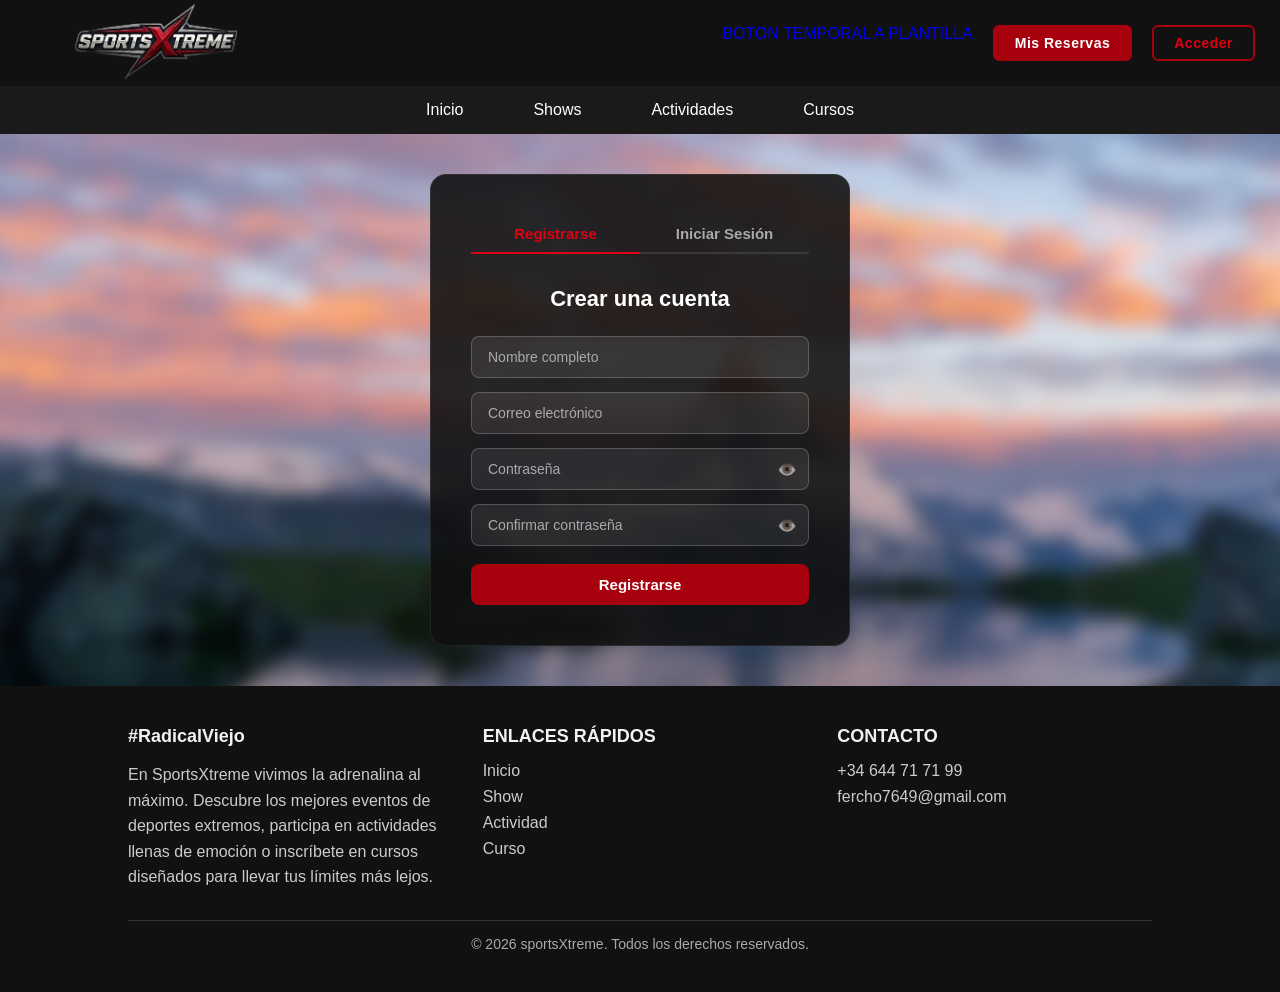
==== acceso.html @ 356c8528 "HaciendoAdminsEInformativo" ====
<!DOCTYPE html>
<html lang="es">
<head>
    <meta charset="UTF-8">
    <meta name="viewport" content="width=device-width, initial-scale=1.0">
    <title>SportXtreme - Acceso</title>
    <link rel="stylesheet" href="styles.css">
</head>
<body class="body-acceso">

    <!--HEADER-->
    <header id="inicio">
        <a href="./index.html"><img class="img-logo" src="MEDIA/logo-recortado.png"></a>
        <div>
            <a href="./plantilla.html"> BOTON TEMPORAL A PLANTILLA </a>
            <a href="./reservas.html" class="btn-menu btn-reservas">Mis Reservas</a>
            <a href="./acceso.html" class="btn-menu">Acceder</a>
        </div>
    </header>
    
    <!--NAVBAR-->
    <nav class="main-nav">
        <ul class="nav-list">
            <li><a href="index.html">Inicio</a></li> <!---->
            <li><a href="show.html">Shows</a></li>
            <li><a href="actividad.html">Actividades</a></li>
            <li><a href="curso.html">Cursos</a></li>
        </ul>
    </nav>

    <!--CONTENIDO LOGIN-->
    <div class="access-login">
        <div class="login-box">

            <!-- TABS -->
            <div class="tabs">
                <button class="tab active" onclick="showTab('register', this)">Registrarse</button>
                <button class="tab" onclick="showTab('login', this)">Iniciar Sesión</button>
            </div>

            <!-- REGISTER -->
            <div id="register" class="tab-content">
                <h2>Crear una cuenta</h2>
                <input type="text" placeholder="Nombre completo">
                <input type="email" placeholder="Correo electrónico">
                <div class="input-pass">
                    <input type="password" id="pass1" placeholder="Contraseña">
                    <button type="button" class="toggle-pass" onclick="togglePass('pass1', this)">👁️</button>
                </div>
                <div class="input-pass">
                    <input type="password" id="pass2" placeholder="Confirmar contraseña">
                    <button type="button" class="toggle-pass" onclick="togglePass('pass2', this)">👁️</button>
                </div>
                <button class="btn-submit">Registrarse</button>
            </div>

            <!-- LOGIN -->
            <div id="login" class="tab-content hidden">
                <h2>Bienvenido de nuevo</h2>
                <input type="email" placeholder="Correo electrónico">
                <div class="input-pass">
                    <input type="password" id="pass3" placeholder="Contraseña">
                    <button type="button" class="toggle-pass" onclick="togglePass('pass3', this)">👁️</button>
                </div>

                <button class="btn-submit">Entrar</button>
            </div>

        </div>
    </div>

    <!--FOOTER-->
    <footer class="footer">
        <div class="footer-content">
            <div>
                <h3>#RadicalViejo</h3>
                <p>En SportsXtreme vivimos la adrenalina al máximo. Descubre los mejores
                eventos de deportes extremos, participa en actividades llenas de emoción
                o inscríbete en cursos diseñados para llevar tus límites más lejos.</p>
            </div>
            <div>
                <h3>ENLACES RÁPIDOS</h3>
                <ul>
                    <li><a href="index.html">Inicio</a></li>
                    <li><a href="show.html">Show</a></li>
                    <li><a href="actividad.html">Actividad</a></li>
                    <li><a href="curso.html">Curso</a></li>
                </ul>
            </div>
            <div>
                <h3>CONTACTO</h3>
                <ul>
                    <li>+34 644 71 71 99</li>
                    <li>fercho7649@gmail.com</li>
                </ul>
            </div>
        </div>
        <div class="footer-bottom">
            <p>&copy; 2026 sportsXtreme. Todos los derechos reservados.</p>
        </div>
    </footer>

    <script src="scriptAcceso.js"></script>

</body>
</html>
---- styles.css ----
*{
    margin:0;
    padding:0;
    box-sizing:border-box;
}

:root {
    --negro: #0f0f0f;
    --blanco: #ffffff;
    --gris: #666666;
    --gris-oscuro: #1a1a1a;
    --rojo: #df0013;
    --rojo-oscuro: #a7010e;
    --amarillo: #f6b606;
    --transicion: 0.3s ease;
}

body{
    display:flex;
    flex-direction:column;
    font-family:Arial, Helvetica, sans-serif;
}

a{
    text-decoration:none;
}


/* HEADER */
.img-logo {
    height: 75px;
    align-self: left;
    padding-left:75px;
    margin:0px;
}
header{
    height:auto;
    display:flex;
    justify-content: space-between; /* Logo izquierda, resto derecha */
    align-items:center;
    background:#111;
    color:white;
    position: sticky;  /* ← añade esto */
    top: 0;            /* ← y esto */
    z-index: 999;
}

header div {
    display:flex;
    padding:25px;
    gap:20px;
}

.btn-menu {
    background: transparent;
    color: var(--rojo);
    border: 2px solid var(--rojo-oscuro);
    padding: 8px 20px;
    border-radius: 6px;
    font-size: 14px;
    font-weight: 600;
    letter-spacing: 0.5px;
    cursor: pointer;
    transition: all 0.2s ease;
}

.btn-menu:hover {
    background: var(--rojo-oscuro);
    color: white;
    transform: scale(1.05);
}

.btn-menu:active{
    transform: scale(0.95);
}

.btn-reservas {
    background: var(--rojo-oscuro);
    color: white;
    border: 2 white;
    padding: 8px 20px;
    border-radius: 6px;
    font-size: 14px;
    font-weight: 600;
    letter-spacing: 0.5px;
    cursor: pointer;
    transition: all 0.2s ease;
}

.btn-reservas:hover {
    background: var(--rojo-oscuro);
    color: black;
    box-shadow: 10 10 10 var(--rojo-oscuro);
}

/*NAVBAR*/
.main-nav {
    background: var(--gris-oscuro);
}

nav ul {
    display: flex;
    justify-content: center;
    list-style: none;
    padding: 15px 0;
}

nav li {
    margin: 0 15px;
}

nav a {
    color: var(--blanco);
    text-decoration: none;
    padding: 9px 20px;
    border-radius: 8px;
    transition: var(--transicion);
}

nav a:hover {
    background: var(--rojo-oscuro);
    transform: translateY(-2px);
}

/* ===== CARRUSEL ===== */
.carrusel-contenedor {
    position: relative;
    width: 100%;
    height: 600px;
    overflow: hidden;
}

.carrusel {
    display: flex;
    width: 100%;
    height: 100%;
    transition: transform 0.5s ease;
}

.carrusel-slide {
    min-width: 100%;
    height: 100%;
    position: relative;
    overflow: hidden;
}

.carrusel-link {
    display: block;
    width: 100%;
    height: 100%;
    position: relative;
    text-decoration: none;
    cursor: pointer;
}

/* Imagen base y video superpuesto */
.carrusel-imagen {
    width: 100%;
    height: 100%;
    transition: transform 0.6s ease;
}

.carrusel-link:hover .carrusel-imagen {
    transform: scale(1.08);
}
.carrusel-video {
    position: absolute;
    top: 0;
    left: 0;
    width: 100%;
    height: 100%;
    object-fit: cover;
}

.carrusel-video {
    opacity: 0;
    transition: opacity 0.4s ease;
}

.carrusel-link:hover .carrusel-video {
    opacity: 1;
}

/* Overlay oscuro con título centrado */
.carrusel-overlay {
    position: absolute;
    inset: 0;
    display: flex;
    align-items: center;
    justify-content: center;
    background: rgba(0, 0, 0, 0.3);
    transition: background 0.3s ease;
}

.carrusel-link:hover .carrusel-overlay {
    background: rgba(0, 0, 0, 0.15);
}

.video-title {
    color: #fff;
    font-size: 3rem;
    font-weight: 700;
    letter-spacing: 0.05em;
    text-transform: uppercase;
    text-shadow: 0 2px 12px rgba(0,0,0,0.5);
}

/* Descripción inferior, aparece en hover */
.carrusel-desc {
    position: absolute;
    bottom: 0;
    left: 0;
    width: 100%;
    padding: 24px 40px;
    background: linear-gradient(transparent, rgba(0,0,0,0.75));
    opacity: 0;
    transform: translateY(10px);
    transition: opacity 0.3s ease, transform 0.3s ease;
}

.carrusel-link:hover .carrusel-desc {
    opacity: 1;
    transform: translateY(0);
}

.video-desc {
    color: #fff;
    font-size: 1.1rem;
    line-height: 1.5;
    text-shadow: 0 1px 6px rgba(0,0,0,0.4);
}

/* ===== BOTONES PREV / NEXT ===== */
.carrusel-btn {
    position: absolute;
    top: 50%;
    transform: translateY(-50%);
    z-index: 10;
    background: rgba(255,255,255,0.15);
    border: none;
    color: #fff;
    font-size: 2.5rem;
    width: 52px;
    height: 52px;
    border-radius: 50%;
    cursor: pointer;
    backdrop-filter: blur(4px);
    transition: background 0.2s ease;
}

.carrusel-btn:hover {
    background: rgba(255,255,255,0.3);
}

.carrusel-btn--prev { left: 20px; }
.carrusel-btn--next { right: 20px; }

/* ===== DOTS ===== */
.carrusel-dots {
    position: absolute;
    bottom: 20px;
    left: 50%;
    transform: translateX(-50%);
    display: flex;
    gap: 8px;
    z-index: 10;
}

.carrusel-dot {
    width: 10px;
    height: 10px;
    border-radius: 50%;
    border: none;
    background: rgba(255,255,255,0.5);
    cursor: pointer;
    transition: background 0.2s ease, transform 0.2s ease;
}

.carrusel-dot.active {
    background: #fff;
    transform: scale(1.3);
}


/* FOOTER */
.footer{
    background:#111;
    color:white;
    padding:40px 10%;
}

.footer-content{
    display:flex;
    justify-content:space-between;
    gap:40px;
    flex-wrap:wrap;
}

.footer-content div{
    flex:1;
    min-width:220px;
}

.footer-content h3{
    margin-bottom:15px;
    font-size:18px;
    color:#f2f2f2;
}

.footer-content p{
    line-height:1.6;
    color:#ccc;
}

.footer-content ul{
    list-style:none;
}

.footer-content li{
    margin-bottom:8px;
    color:#ccc;
}

.footer-content a{
    text-decoration:none;
    color:#ccc;
    transition:0.3s;
}

.footer-content a:hover{
    color:var(--rojo);
}

.footer-bottom{
    border-top:1px solid #333;
    margin-top:30px;
    padding-top:15px;
    text-align:center;
    font-size:14px;
    color:#aaa;
}


/* ===== PAGINA DE ACCESO ===== */

.body-acceso {
    min-height: 100vh;
    display: flex;
    flex-direction: column;
    background: #111;
}

.body-acceso::before {
    content: '';
    position: fixed;
    inset: 0;
    background-image: url('./MEDIA/fondo_acceso.jpg');
    background-size: cover;
    background-position: center;
    filter: blur(8px);
    transform: scale(1.1);
    z-index: -1;
}

.access-login {
    flex: 1;
    display: flex;
    align-items: center;
    justify-content: center;
    padding: 40px 20px;
}

.login-box {
    width: 100%;
    max-width: 420px;
    background: rgba(15, 15, 15, 0.88);
    backdrop-filter: blur(4px);
    border: 1px solid rgba(255, 255, 255, 0.08);
    border-radius: 16px;
    padding: 2.5rem;
    min-height: 472px;
}

.tabs {
    display: flex;
    margin-bottom: 2rem;
    border-bottom: 2px solid rgba(255, 255, 255, 0.1);
}

.tab {
    flex: 1;
    background: transparent;
    border: none;
    border-bottom: 2px solid transparent;
    margin-bottom: -2px;
    color: #aaa;
    font-size: 15px;
    font-weight: 600;
    padding: 10px;
    cursor: pointer;
    transition: 0.2s;
}

.tab.active {
    color: var(--rojo);
    border-bottom: 2px solid var(--rojo);
}

.tab-content h2 {
    color: white;
    font-size: 22px;
    margin-bottom: 1.5rem;
    text-align: center;
}

.tab-content input {
    width: 100%;
    padding: 12px 16px;
    margin-bottom: 14px;
    border-radius: 8px;
    border: 1px solid rgba(255, 255, 255, 0.2);
    background: rgba(255, 255, 255, 0.08);
    color: white;
    font-size: 14px;
    outline: none;
    transition: border 0.2s;
}

.tab-content input::placeholder { color: #aaa; }
.tab-content input:focus { border-color: var(--rojo); }

.input-pass {
    position: relative;
    margin-bottom: 14px;
}

.input-pass input {
    margin-bottom: 0;
    padding-right: 44px;
}

.toggle-pass {
    position: absolute;
    right: 12px;
    top: 50%;
    transform: translateY(-50%);
    background: transparent;
    border: none;
    cursor: pointer;
    font-size: 16px;
    opacity: 0.6;
    transition: opacity 0.2s;
}

.toggle-pass:hover { opacity: 1; }

.btn-submit {
    width: 100%;
    padding: 12px;
    background: var(--rojo-oscuro);
    color: white;
    border: none;
    border-radius: 8px;
    font-size: 15px;
    font-weight: 700;
    cursor: pointer;
    transition: 0.2s;
    margin-top: 4px;
}

.btn-submit:hover {
    background: var(--rojo);
    transform: scale(1.02);
}

.hidden { display: none; }


/*informacion css*/

/* ================================================================
   info.css — Estilos del apartado de Información
   Sports Xtreme · Solo el contenido (sin nav ni footer)
   ================================================================ */

/* ── Variables (añade solo las que no tenga tu styles.css) ─────── */
:root {
    --info-negro:    #0a0a0a;
    --info-negro2:   #111111;
    --info-negro3:   #1a1a1a;
    --info-rojo:     #cc0000;
    --info-rojo2:    #e60000;
    --info-blanco:   #ffffff;
    --info-gris1:    #222222;
    --info-gris2:    #333333;
    --info-gris3:    #555555;
    --info-gris-txt: #aaaaaa;
    --info-borde:    rgba(255,255,255,0.07);
  }
  
  /* ── Scroll reveal ─────────────────────────────────────────────── */
  .reveal {
    opacity: 0;
    transform: translateY(36px);
    transition: opacity .8s ease, transform .8s ease;
  }
  .reveal.vis { opacity: 1; transform: translateY(0); }
  
  .reveal-l {
    opacity: 0;
    transform: translateX(-50px);
    transition: opacity .8s ease, transform .8s ease;
  }
  .reveal-l.vis { opacity: 1; transform: translateX(0); }
  
  .reveal-r {
    opacity: 0;
    transform: translateX(50px);
    transition: opacity .8s ease, transform .8s ease;
  }
  .reveal-r.vis { opacity: 1; transform: translateX(0); }
  
  /* ── Contenedor ────────────────────────────────────────────────── */
  .info-contenedor {
    max-width: 1280px;
    margin: 0 auto;
    padding: 0 40px;
  }
  @media(max-width:768px){ .info-contenedor{ padding: 0 20px; } }
  
  /* ── Secciones ─────────────────────────────────────────────────── */
  .info-seccion        { padding: 90px 0; }
  .info-oscura         { background: var(--info-negro2); }
  .info-media          { background: var(--info-negro3); }
  
  .info-sep {
    height: 1px;
    background: linear-gradient(to right, transparent, rgba(204,0,0,0.4), transparent);
  }
  
  /* ── Cabeceras de sección ──────────────────────────────────────── */
  .info-sec-header { margin-bottom: 60px; }
  
  .info-etiqueta {
    display: inline-flex;
    align-items: center;
    gap: 10px;
    font-family: 'Oswald', sans-serif;
    font-weight: 500;
    font-size: .75rem;
    letter-spacing: .5em;
    text-transform: uppercase;
    color: var(--info-rojo);
    margin-bottom: 12px;
  }
  .info-etiqueta::before {
    content: '';
    display: block;
    width: 28px; height: 2px;
    background: var(--info-rojo);
  }
  
  .info-titulo-sec {
    font-family: 'Bebas Neue', sans-serif;
    font-size: clamp(2.5rem, 5vw, 4.2rem);
    letter-spacing: .06em;
    line-height: 1;
    color: var(--info-blanco);
    margin-bottom: 14px;
  }
  .info-titulo-sec span { color: var(--info-rojo); }
  
  .info-texto-intro {
    font-family: 'Roboto', sans-serif;
    font-weight: 300;
    font-size: .97rem;
    line-height: 1.8;
    color: rgba(255,255,255,.5);
    max-width: 520px;
  }
  
  /* ── Texto corrido ─────────────────────────────────────────────── */
  .info-texto {
    font-family: 'Roboto', sans-serif;
    font-weight: 300;
    font-size: .97rem;
    line-height: 1.85;
    color: rgba(255,255,255,.55);
    margin-bottom: 28px;
  }
  .info-texto p + p { margin-top: 16px; }
  
  .info-cita {
    border-left: 3px solid var(--info-rojo);
    padding: 14px 0 14px 22px;
    font-family: 'Roboto Condensed', sans-serif;
    font-style: italic;
    font-size: 1.05rem;
    color: rgba(255,255,255,.7);
  }
  .info-cita cite {
    display: block;
    margin-top: 10px;
    font-family: 'Oswald', sans-serif;
    font-style: normal;
    font-size: .72rem;
    letter-spacing: .3em;
    text-transform: uppercase;
    color: var(--info-rojo);
  }
  
  /* ================================================================
     HERO
     ================================================================ */
  .info-hero {
    position: relative;
    height: 214px;
    display: flex;
    align-items: center;
    justify-content: center;
    overflow: hidden;
  }
  
  .info-hero-bg {
    position: absolute;
    inset: 0;
    background:
      linear-gradient(to bottom, rgba(0,0,0,.6) 0%, rgba(0,0,0,.8) 100%),
      radial-gradient(ellipse 80% 60% at 50% 40%, rgba(180,0,0,.15) 0%, transparent 60%),
      linear-gradient(135deg, #0d0000 0%, #1a0505 40%, #050505 100%);
  }
  
  /* Imagen de fondo — descomentar en HTML */
  .info-hero-img,
  .info-hero-video {
    position: absolute;
    inset: 0;
    width: 100%; height: 100%;
    object-fit: cover;
    opacity: .4;
    z-index: 0;
  }
  
  .info-hero-bg::before {
    content: '';
    position: absolute;
    inset: 0;
    background-image: repeating-linear-gradient(
      -45deg,
      transparent 0px, transparent 60px,
      rgba(204,0,0,.03) 60px, rgba(204,0,0,.03) 61px
    );
  }
  
  .info-hero-content {
    position: relative;
    z-index: 2;
    text-align: center;
    padding: 0 20px;
  }
  
  .info-hero-eyebrow {
    font-family: 'Oswald', sans-serif;
    font-weight: 400;
    font-size: .85rem;
    letter-spacing: .5em;
    text-transform: uppercase;
    color: var(--info-rojo);
    margin-bottom: 14px;
    opacity: 0;
    animation: infoFadeUp .7s ease forwards .3s;
  }
  
  .info-hero-titulo {
    font-family: 'Bebas Neue', sans-serif;
    font-size: clamp(3.5rem, 8vw, 7rem);
    letter-spacing: .08em;
    line-height: 1;
    color: var(--info-blanco);
    text-shadow: 0 0 60px rgba(204,0,0,.4);
    opacity: 0;
    animation: infoFadeUp .7s ease forwards .5s;
  }
  
  .info-hero-sub {
    font-family: 'Roboto Condensed', sans-serif;
    font-weight: 300;
    font-size: 1rem;
    letter-spacing: .15em;
    color: rgba(255,255,255,.5);
    text-transform: uppercase;
    margin-top: 12px;
    opacity: 0;
    animation: infoFadeUp .7s ease forwards .75s;
  }
  
  .info-hero-barra {
    position: absolute;
    bottom: 0; left: 0; right: 0;
    height: 3px;
    background: linear-gradient(to right,
      transparent 5%,
      var(--info-rojo) 30%,
      var(--info-rojo2) 50%,
      var(--info-rojo) 70%,
      transparent 95%
    );
  }
  
  @keyframes infoFadeUp {
    from { opacity: 0; transform: translateY(25px); }
    to   { opacity: 1; transform: translateY(0); }
  }
  
  /* ================================================================
     ESTADÍSTICAS
     ================================================================ */
  .info-stats-bar { background: var(--info-rojo); }
  
  .info-stats-flex {
    display: flex;
  }
  @media(max-width:768px){ .info-stats-flex{ flex-wrap: wrap; } }
  
  .info-stat {
    flex: 1;
    padding: 38px 24px;
    text-align: center;
    border-right: 1px solid rgba(255,255,255,.15);
    transition: background .3s;
  }
  .info-stat:last-child { border-right: none; }
  .info-stat:hover { background: rgba(0,0,0,.2); }
  
  @media(max-width:768px){
    .info-stat {
      flex: 1 1 50%;
      border-bottom: 1px solid rgba(255,255,255,.15);
    }
  }
  
  .info-stat-n {
    font-family: 'Bebas Neue', sans-serif;
    font-size: clamp(2.5rem, 4vw, 3.8rem);
    letter-spacing: .05em;
    color: #fff;
    line-height: 1;
  }
  .info-stat-n sup { font-size: .5em; }
  
  .info-stat-etiq {
    font-family: 'Oswald', sans-serif;
    font-weight: 400;
    font-size: .72rem;
    letter-spacing: .3em;
    text-transform: uppercase;
    color: rgba(255,255,255,.7);
    margin-top: 6px;
  }
  
  /* ================================================================
     QUIÉNES SOMOS
     ================================================================ */
  .info-quienes-grid {
    display: grid;
    grid-template-columns: 1fr 1fr;
    gap: 80px;
    align-items: center;
  }
  @media(max-width:900px){ .info-quienes-grid{ grid-template-columns: 1fr; gap: 50px; } }
  
  .info-empresa-img::before {
    content: '';
    position: absolute;
    left: 0; top: 0; bottom: 0;
    width: 3px;
    background: var(--info-rojo);
    z-index: 1;
  }
  
  .info-img-placeholder {
    position: absolute;
    inset: 0;
    display: flex;
    flex-direction: column;
    align-items: center;
    justify-content: center;
    gap: 16px;
    background: linear-gradient(135deg, #150000 0%, #2a0505 100%);
    text-align: center;
  }
  
  .info-img-ico { font-size: 4rem; opacity: .25; }
  
  .info-img-msg {
    font-family: 'Oswald', sans-serif;
    font-size: .65rem;
    letter-spacing: .3em;
    text-transform: uppercase;
    color: rgba(204,0,0,.4);
    border: 1px dashed rgba(204,0,0,.2);
    padding: 8px 16px;
    line-height: 1.6;
  }
  
  .info-img-tag {
    position: absolute;
    bottom: 18px; right: 18px;
    background: var(--info-rojo);
    padding: 8px 14px;
    z-index: 2;
  }
  .info-img-tag span {
    font-family: 'Oswald', sans-serif;
    font-weight: 700;
    font-size: .72rem;
    letter-spacing: .2em;
    text-transform: uppercase;
    color: #fff;
  }
  
  /* ================================================================
     HISTORIA — TIMELINE
     ================================================================ */
  .info-timeline {
    position: relative;
    padding: 10px 0;
  }
  
  .info-tl-linea {
    position: absolute;
    left: 50%;
    top: 0; bottom: 0;
    width: 1px;
    background: linear-gradient(to bottom, var(--info-rojo), rgba(204,0,0,.1));
    transform: translateX(-50%);
  }
  
  @media(max-width:768px){ .info-tl-linea{ left: 18px; } }
  
  .info-tl-fila {
    display: grid;
    grid-template-columns: 1fr 60px 1fr;
    gap: 0;
    margin-bottom: 56px;
    align-items: start;
  }
  
  @media(max-width:768px){
    .info-tl-fila { grid-template-columns: 36px 1fr; }
    .info-tl-izq  { display: none; }
  }
  
  .info-tl-fila:last-child { margin-bottom: 0; }
  
  .info-tl-izq { text-align: right; padding-right: 36px; padding-top: 4px; }
  .info-tl-der { padding-left: 36px; padding-top: 4px; }
  
  .info-tl-centro {
    display: flex;
    justify-content: center;
    position: relative;
  }
  
  .info-tl-punto {
    width: 16px; height: 16px;
    border-radius: 50%;
    background: var(--info-rojo);
    border: 3px solid var(--info-negro2);
    box-shadow: 0 0 0 2px var(--info-rojo);
    flex-shrink: 0;
    z-index: 1;
    margin-top: 4px;
  }
  
  .info-tl-anio {
    font-family: 'Bebas Neue', sans-serif;
    font-size: 1.5rem;
    letter-spacing: .1em;
    color: var(--info-rojo);
    line-height: 1;
  }
  
  .info-tl-titulo {
    font-family: 'Oswald', sans-serif;
    font-weight: 600;
    font-size: 1rem;
    letter-spacing: .06em;
    text-transform: uppercase;
    color: var(--info-blanco);
    margin-bottom: 6px;
  }
  
  .info-tl-desc {
    font-family: 'Roboto', sans-serif;
    font-weight: 300;
    font-size: .88rem;
    line-height: 1.7;
    color: rgba(255,255,255,.45);
  }
  
  /* ================================================================
     SERVICIOS
     ================================================================ */
  .info-servicios-grid {
    display: grid;
    grid-template-columns: repeat(3, 1fr);
    gap: 2px;
  }
  @media(max-width:900px){ .info-servicios-grid{ grid-template-columns: 1fr; } }
  
  .info-serv-card {
    background: var(--info-negro3);
    padding: 48px 36px;
    position: relative;
    overflow: hidden;
    transition: background .35s;
  }
  .info-serv-card:hover { background: #1f1f1f; }
  
  .info-serv-card::before {
    content: '';
    position: absolute;
    top: 0; left: 0; right: 0;
    height: 3px;
    background: var(--info-rojo);
    transform: scaleX(0);
    transform-origin: left;
    transition: transform .4s ease;
  }
  .info-serv-card:hover::before { transform: scaleX(1); }
  
  .info-serv-num {
    position: absolute;
    top: -10px; right: -8px;
    font-family: 'Bebas Neue', sans-serif;
    font-size: 7.5rem;
    color: rgba(204,0,0,.05);
    line-height: 1;
    pointer-events: none;
    user-select: none;
  }
  
  .info-serv-ico {
    font-size: 2.4rem;
    margin-bottom: 18px;
    display: block;
  }
  
  .info-serv-titulo {
    font-family: 'Oswald', sans-serif;
    font-weight: 700;
    font-size: 1.45rem;
    letter-spacing: .1em;
    text-transform: uppercase;
    color: var(--info-blanco);
    margin-bottom: 12px;
  }
  
  .info-serv-texto {
    font-family: 'Roboto', sans-serif;
    font-weight: 300;
    font-size: .88rem;
    line-height: 1.75;
    color: rgba(255,255,255,.5);
    margin-bottom: 24px;
  }
  
  .info-serv-lista {
    list-style: none;
    display: flex;
    flex-direction: column;
    gap: 8px;
    margin-bottom: 30px;
  }
  .info-serv-lista li {
    display: flex;
    align-items: center;
    gap: 10px;
    font-family: 'Roboto Condensed', sans-serif;
    font-size: .9rem;
    color: rgba(255,255,255,.55);
  }
  .info-serv-lista li::before {
    content: '';
    width: 6px; height: 6px;
    background: var(--info-rojo);
    flex-shrink: 0;
    transform: rotate(45deg);
  }
  
  .info-btn-serv {
    display: inline-block;
    font-family: 'Oswald', sans-serif;
    font-weight: 600;
    font-size: .8rem;
    letter-spacing: .2em;
    text-transform: uppercase;
    padding: 10px 26px;
    border: 2px solid rgba(204,0,0,.4);
    color: rgba(255,255,255,.65);
    text-decoration: none;
    transition: all .3s;
  }
  .info-btn-serv:hover {
    background: var(--info-rojo);
    border-color: var(--info-rojo);
    color: #fff;
  }
  
  /* ================================================================
     VALORES
     ================================================================ */
  .info-valores-grid {
    display: grid;
    grid-template-columns: repeat(3, 1fr);
    gap: 1px;
    background: rgba(255,255,255,.04);
  }
  @media(max-width:900px){ .info-valores-grid{ grid-template-columns: 1fr; } }
  
  .info-valor {
    background: var(--info-negro2);
    padding: 40px 30px;
    display: flex;
    gap: 18px;
    align-items: flex-start;
    transition: background .3s;
  }
  .info-valor:hover { background: #191919; }
  
  .info-valor-ico { font-size: 1.7rem; flex-shrink: 0; margin-top: 2px; }
  
  .info-valor-tit {
    font-family: 'Oswald', sans-serif;
    font-weight: 600;
    font-size: 1rem;
    letter-spacing: .1em;
    text-transform: uppercase;
    color: var(--info-blanco);
    margin-bottom: 8px;
  }
  
  .info-valor-txt {
    font-family: 'Roboto', sans-serif;
    font-size: .86rem;
    line-height: 1.7;
    color: rgba(255,255,255,.42);
  }
  
  /* ================================================================
     EQUIPO
     ================================================================ */
  .info-equipo-grid {
    display: grid;
    grid-template-columns: repeat(4, 1fr);
    gap: 2px;
  }
  @media(max-width:1024px){ .info-equipo-grid{ grid-template-columns: repeat(2,1fr); } }
  @media(max-width:600px){  .info-equipo-grid{ grid-template-columns: 1fr; } }
  
  .info-miembro {
    background: var(--info-negro3);
    overflow: hidden;
  }
  
  .info-m-foto {
    height: 260px;
    position: relative;
    background: var(--info-gris1);
    overflow: hidden;
  }
  
  .info-m-placeholder {
    position: absolute;
    inset: 0;
    display: flex;
    align-items: center;
    justify-content: center;
    font-size: 4rem;
    opacity: .2;
    background: linear-gradient(135deg, #150000, #2a0505);
  }
  
  .info-m-hover {
    position: absolute;
    inset: 0;
    background: rgba(204,0,0,.85);
    display: flex;
    align-items: center;
    justify-content: center;
    opacity: 0;
    transition: opacity .35s;
  }
  .info-miembro:hover .info-m-hover { opacity: 1; }
  
  .info-m-redes { display: flex; gap: 10px; }
  .info-m-redes a {
    width: 36px; height: 36px;
    border-radius: 50%;
    border: 2px solid rgba(255,255,255,.5);
    display: flex;
    align-items: center;
    justify-content: center;
    font-family: 'Oswald', sans-serif;
    font-size: .72rem;
    font-weight: 700;
    color: #fff;
    text-decoration: none;
    transition: all .25s;
  }
  .info-m-redes a:hover { background: #fff; color: var(--info-rojo); }
  
  .info-m-info {
    padding: 20px 20px;
    border-top: 2px solid rgba(204,0,0,.2);
  }
  
  .info-m-nombre {
    font-family: 'Oswald', sans-serif;
    font-weight: 700;
    font-size: .97rem;
    letter-spacing: .08em;
    text-transform: uppercase;
    color: var(--info-blanco);
  }
  
  .info-m-rol {
    font-family: 'Roboto Condensed', sans-serif;
    font-size: .75rem;
    letter-spacing: .2em;
    text-transform: uppercase;
    color: var(--info-rojo);
    margin-top: 3px;
    margin-bottom: 10px;
  }
  
  .info-m-bio {
    font-family: 'Roboto', sans-serif;
    font-size: .82rem;
    line-height: 1.6;
    color: rgba(255,255,255,.38);
  }
  
  /* ================================================================
     CERTIFICACIONES
     ================================================================ */
  .info-certs {
    padding: 48px 0;
    background: var(--info-negro3);
    border-top: 1px solid var(--info-borde);
    border-bottom: 1px solid var(--info-borde);
  }
  
  .info-certs-row {
    display: flex;
    align-items: center;
    gap: 0;
    flex-wrap: wrap;
    row-gap: 20px;
  }
  
  .info-certs-label {
    font-family: 'Oswald', sans-serif;
    font-size: .7rem;
    letter-spacing: .4em;
    text-transform: uppercase;
    color: var(--info-gris3);
    flex-shrink: 0;
    padding-right: 36px;
    border-right: 1px solid var(--info-borde);
    margin-right: 36px;
    white-space: nowrap;
  }
  
  .info-certs-logos { display: flex; gap: 12px; flex-wrap: wrap; align-items: center; }
  
  .info-cert-badge {
    font-family: 'Oswald', sans-serif;
    font-weight: 700;
    font-size: .82rem;
    letter-spacing: .18em;
    color: rgba(255,255,255,.18);
    border: 1px solid rgba(255,255,255,.06);
    padding: 9px 16px;
    transition: all .3s;
    cursor: default;
  }
  .info-cert-badge:hover {
    color: rgba(204,0,0,.65);
    border-color: rgba(204,0,0,.22);
  }
  
  /* ================================================================
     CONTACTO
     ================================================================ */
  .info-contacto-grid {
    display: grid;
    grid-template-columns: 1fr 1.3fr;
    gap: 80px;
    align-items: start;
  }
  @media(max-width:900px){ .info-contacto-grid{ grid-template-columns: 1fr; gap: 50px; } }
  
  .info-datos { display: flex; flex-direction: column; }
  
  .info-dato {
    display: flex;
    gap: 16px;
    padding: 20px 0;
    border-bottom: 1px solid var(--info-borde);
    align-items: flex-start;
  }
  .info-dato:first-child { border-top: 1px solid var(--info-borde); }
  
  .info-dato-ico { font-size: 1.1rem; opacity: .45; flex-shrink: 0; margin-top: 2px; }
  
  .info-dato-lbl {
    font-family: 'Oswald', sans-serif;
    font-size: .66rem;
    letter-spacing: .4em;
    text-transform: uppercase;
    color: var(--info-rojo);
    margin-bottom: 4px;
  }
  
  .info-dato-val {
    font-family: 'Roboto Condensed', sans-serif;
    font-size: .95rem;
    color: rgba(255,255,255,.7);
  }
  
  /* Formulario */
  .info-form { display: flex; flex-direction: column; gap: 14px; }
  
  .info-form-row { display: grid; grid-template-columns: 1fr 1fr; gap: 14px; }
  @media(max-width:600px){ .info-form-row{ grid-template-columns: 1fr; } }
  
  .info-fi { display: flex; flex-direction: column; gap: 6px; }
  
  .info-fi label {
    font-family: 'Oswald', sans-serif;
    font-size: .67rem;
    letter-spacing: .35em;
    text-transform: uppercase;
    color: var(--info-gris3);
  }
  
  .info-fi input,
  .info-fi select,
  .info-fi textarea {
    background: var(--info-negro3);
    border: 1px solid rgba(255,255,255,.07);
    border-bottom: 2px solid rgba(204,0,0,.3);
    padding: 12px 15px;
    color: var(--info-blanco);
    font-family: 'Roboto', sans-serif;
    font-size: .9rem;
    outline: none;
    border-radius: 0;
    appearance: none;
    transition: border-color .3s, background .3s;
  }
  .info-fi input:focus,
  .info-fi select:focus,
  .info-fi textarea:focus {
    border-bottom-color: var(--info-rojo2);
    background: #151515;
  }
  
  .info-fi textarea { min-height: 110px; resize: vertical; }
  .info-fi select option { background: var(--info-negro2); }
  
  .info-btn-enviar {
    align-self: flex-start;
    font-family: 'Oswald', sans-serif;
    font-weight: 700;
    font-size: .85rem;
    letter-spacing: .2em;
    text-transform: uppercase;
    padding: 14px 40px;
    background: var(--info-rojo);
    color: #fff;
    border: none;
    cursor: pointer;
    transition: background .3s, transform .3s;
  }
  .info-btn-enviar:hover { background: var(--info-rojo2); transform: translateY(-2px); }
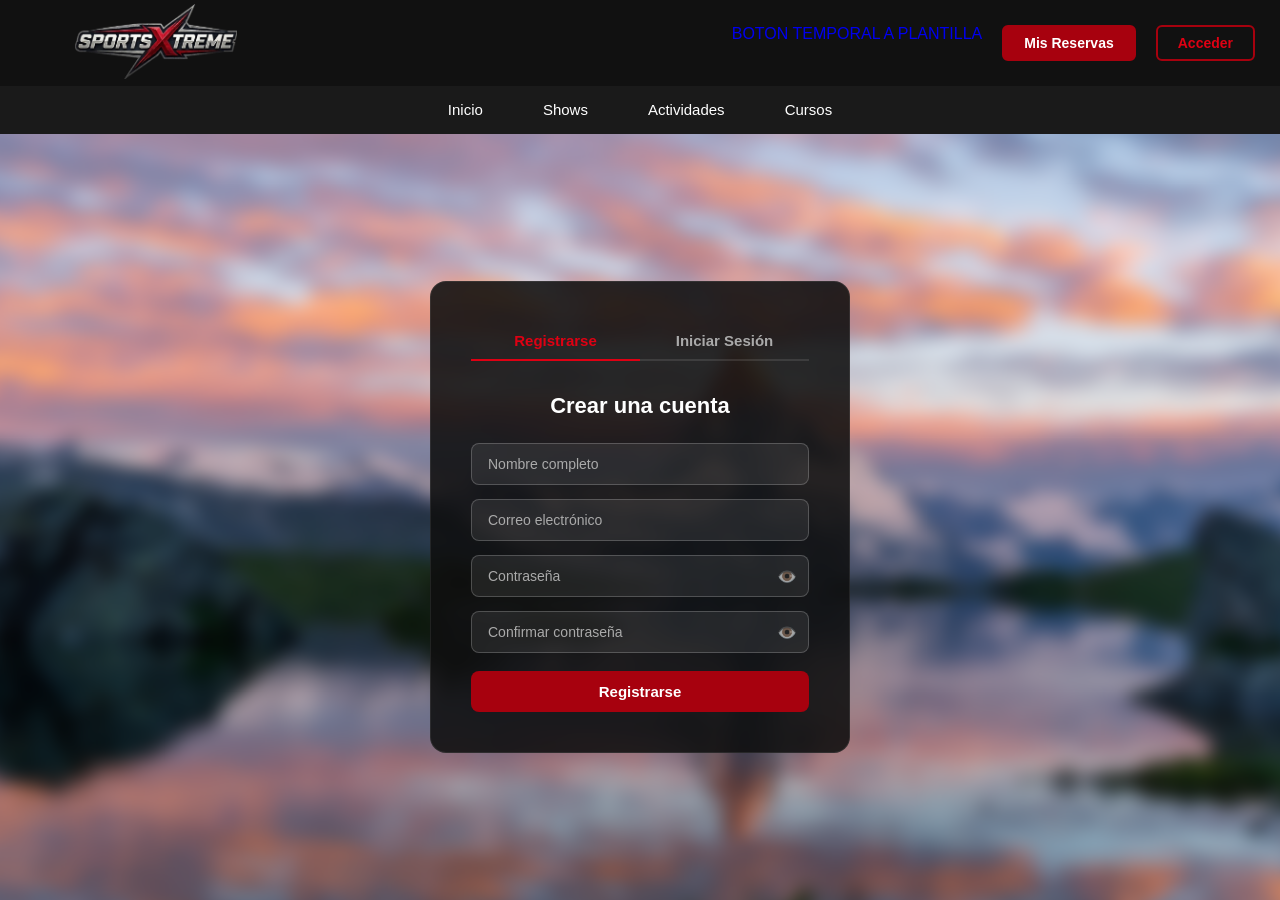
==== commit f3b17319: "Refactor code structure for improved readability and maintainability Photos added" ====
--- a/acceso.html
+++ b/acceso.html
@@ -56,6 +56,8 @@
 
             <!-- LOGIN -->
             <div id="login" class="tab-content hidden">
+                <br>
+                <br>   
                 <h2>Bienvenido de nuevo</h2>
                 <input type="email" placeholder="Correo electrónico">
                 <div class="input-pass">
@@ -69,37 +71,6 @@
         </div>
     </div>
 
-    <!--FOOTER-->
-    <footer class="footer">
-        <div class="footer-content">
-            <div>
-                <h3>#RadicalViejo</h3>
-                <p>En SportsXtreme vivimos la adrenalina al máximo. Descubre los mejores
-                eventos de deportes extremos, participa en actividades llenas de emoción
-                o inscríbete en cursos diseñados para llevar tus límites más lejos.</p>
-            </div>
-            <div>
-                <h3>ENLACES RÁPIDOS</h3>
-                <ul>
-                    <li><a href="index.html">Inicio</a></li>
-                    <li><a href="show.html">Show</a></li>
-                    <li><a href="actividad.html">Actividad</a></li>
-                    <li><a href="curso.html">Curso</a></li>
-                </ul>
-            </div>
-            <div>
-                <h3>CONTACTO</h3>
-                <ul>
-                    <li>+34 644 71 71 99</li>
-                    <li>fercho7649@gmail.com</li>
-                </ul>
-            </div>
-        </div>
-        <div class="footer-bottom">
-            <p>&copy; 2026 sportsXtreme. Todos los derechos reservados.</p>
-        </div>
-    </footer>
-
     <script src="scriptAcceso.js"></script>
 
 </body>
--- a/styles.css
+++ b/styles.css
@@ -1,1289 +1,835 @@
-*{
-    margin:0;
-    padding:0;
-    box-sizing:border-box;
+* {
+  margin: 0;
+  padding: 0;
+  box-sizing: border-box;
 }
 
 :root {
-    --negro: #0f0f0f;
-    --blanco: #ffffff;
-    --gris: #666666;
-    --gris-oscuro: #1a1a1a;
-    --rojo: #df0013;
-    --rojo-oscuro: #a7010e;
-    --amarillo: #f6b606;
-    --transicion: 0.3s ease;
-}
-
-body{
-    display:flex;
-    flex-direction:column;
-    font-family:Arial, Helvetica, sans-serif;
-}
-
-a{
-    text-decoration:none;
-}
-
-
-/* HEADER */
+  --negro:       #0f0f0f;
+  --negro2:      #111111;
+  --negro3:      #1a1a1a;
+  --blanco:      #ffffff;
+  --gris:        #666666;
+  --gris1:       #222222;
+  --gris-txt:    #aaaaaa;
+  --rojo:        #df0013;
+  --rojo-oscuro: #a7010e;
+}
+
+body {
+  display: flex;
+  flex-direction: column;
+  font-family: Arial, Helvetica, sans-serif;
+}
+
+a {
+  text-decoration: none;
+}
+
+
+/* ===== HEADER ===== */
+
+header {
+  display: flex;
+  justify-content: space-between;
+  align-items: center;
+  background: var(--negro2);
+  position: sticky;
+  top: 0;
+  z-index: 999;
+}
+
 .img-logo {
-    height: 75px;
-    align-self: left;
-    padding-left:75px;
-    margin:0px;
-}
-header{
-    height:auto;
-    display:flex;
-    justify-content: space-between; /* Logo izquierda, resto derecha */
-    align-items:center;
-    background:#111;
-    color:white;
-    position: sticky;  /* ← añade esto */
-    top: 0;            /* ← y esto */
-    z-index: 999;
+  height: 75px;
+  padding-left: 75px;
 }
 
 header div {
-    display:flex;
-    padding:25px;
-    gap:20px;
+  display: flex;
+  padding: 25px;
+  gap: 20px;
 }
 
 .btn-menu {
-    background: transparent;
-    color: var(--rojo);
-    border: 2px solid var(--rojo-oscuro);
-    padding: 8px 20px;
-    border-radius: 6px;
-    font-size: 14px;
-    font-weight: 600;
-    letter-spacing: 0.5px;
-    cursor: pointer;
-    transition: all 0.2s ease;
+  color: var(--rojo);
+  border: 2px solid var(--rojo-oscuro);
+  padding: 8px 20px;
+  border-radius: 6px;
+  font-size: 14px;
+  font-weight: 600;
+  transition: 0.2s;
 }
 
 .btn-menu:hover {
-    background: var(--rojo-oscuro);
-    color: white;
-    transform: scale(1.05);
-}
-
-.btn-menu:active{
-    transform: scale(0.95);
+  background: var(--rojo);
+  border-color: var(--rojo);
+  color: var(--blanco);
 }
 
 .btn-reservas {
-    background: var(--rojo-oscuro);
-    color: white;
-    border: 2 white;
-    padding: 8px 20px;
-    border-radius: 6px;
-    font-size: 14px;
-    font-weight: 600;
-    letter-spacing: 0.5px;
-    cursor: pointer;
-    transition: all 0.2s ease;
+  color: var(--blanco);
+  background: var(--rojo-oscuro);
+  border: 2px solid var(--rojo-oscuro);
+  padding: 8px 20px;
+  border-radius: 6px;
+  font-size: 14px;
+  transition: 0.2s;
 }
 
 .btn-reservas:hover {
-    background: var(--rojo-oscuro);
-    color: black;
-    box-shadow: 10 10 10 var(--rojo-oscuro);
-}
-
-/*NAVBAR*/
+  color: var(--negro);
+  background: var(--rojo);
+  border-color: var(--rojo);
+}
+
+
+/* ===== NAVBAR ===== */
+
 .main-nav {
-    background: var(--gris-oscuro);
+  background: var(--negro3);
 }
 
 nav ul {
-    display: flex;
-    justify-content: center;
-    list-style: none;
-    padding: 15px 0;
+  display: flex;
+  justify-content: center;
+  list-style: none;
+  padding: 15px 0;
 }
 
 nav li {
-    margin: 0 15px;
+  margin: 0 10px;
 }
 
 nav a {
-    color: var(--blanco);
-    text-decoration: none;
-    padding: 9px 20px;
-    border-radius: 8px;
-    transition: var(--transicion);
+  color: white;
+  font-size: 15px;
+  padding: 9px 20px;
+  border-radius: 8px;
+  transition: 0.3s;
 }
 
 nav a:hover {
-    background: var(--rojo-oscuro);
-    transform: translateY(-2px);
-}
+  background: var(--rojo-oscuro);
+}
+
 
 /* ===== CARRUSEL ===== */
+
 .carrusel-contenedor {
-    position: relative;
-    width: 100%;
-    height: 600px;
-    overflow: hidden;
+  position: relative;
+  width: 100%;
+  height: 650px;
+  overflow: hidden;
 }
 
 .carrusel {
-    display: flex;
-    width: 100%;
-    height: 100%;
-    transition: transform 0.5s ease;
+  display: flex;
+  width: 100%;
+  height: 100%;
+  transition: transform 0.5s ease;
 }
 
 .carrusel-slide {
-    min-width: 100%;
-    height: 100%;
-    position: relative;
-    overflow: hidden;
+  min-width: 100%;
+  height: 100%;
+  position: relative;
+  overflow: hidden;
 }
 
 .carrusel-link {
-    display: block;
-    width: 100%;
-    height: 100%;
-    position: relative;
-    text-decoration: none;
-    cursor: pointer;
-}
-
-/* Imagen base y video superpuesto */
+  display: block;
+  width: 100%;
+  height: 100%;
+  position: relative;
+  cursor: pointer;
+}
+
 .carrusel-imagen {
-    width: 100%;
-    height: 100%;
-    transition: transform 0.6s ease;
+  width: 100%;
+  height: 100%;
+  object-fit: cover;
+  transition: transform 0.6s ease;
 }
 
 .carrusel-link:hover .carrusel-imagen {
-    transform: scale(1.08);
-}
+  transform: scale(1.08);
+}
+
 .carrusel-video {
-    position: absolute;
-    top: 0;
-    left: 0;
-    width: 100%;
-    height: 100%;
-    object-fit: cover;
-}
-
-.carrusel-video {
-    opacity: 0;
-    transition: opacity 0.4s ease;
+  position: absolute;
+  top: 0;
+  left: 0;
+  width: 100%;
+  height: 100%;
+  object-fit: cover;
+  opacity: 0;
+  transition: opacity 0.4s ease;
 }
 
 .carrusel-link:hover .carrusel-video {
-    opacity: 1;
-}
-
-/* Overlay oscuro con título centrado */
+  opacity: 1;
+}
+
 .carrusel-overlay {
-    position: absolute;
-    inset: 0;
-    display: flex;
-    align-items: center;
-    justify-content: center;
-    background: rgba(0, 0, 0, 0.3);
-    transition: background 0.3s ease;
+  position: absolute;
+  inset: 0;
+  display: flex;
+  align-items: center;
+  justify-content: center;
+  background: rgba(0, 0, 0, 0.3);
+  transition: 0.3s;
 }
 
 .carrusel-link:hover .carrusel-overlay {
-    background: rgba(0, 0, 0, 0.15);
+  background: rgba(0, 0, 0, 0.15);
 }
 
 .video-title {
-    color: #fff;
-    font-size: 3rem;
-    font-weight: 700;
-    letter-spacing: 0.05em;
-    text-transform: uppercase;
-    text-shadow: 0 2px 12px rgba(0,0,0,0.5);
-}
-
-/* Descripción inferior, aparece en hover */
+  color: var(--blanco);
+  font-size: 3rem;
+  font-weight: 700;
+  text-transform: uppercase;
+  text-shadow: 0 2px 12px rgba(0, 0, 0, 0.5);
+}
+
 .carrusel-desc {
-    position: absolute;
-    bottom: 0;
-    left: 0;
-    width: 100%;
-    padding: 24px 40px;
-    background: linear-gradient(transparent, rgba(0,0,0,0.75));
-    opacity: 0;
-    transform: translateY(10px);
-    transition: opacity 0.3s ease, transform 0.3s ease;
+  position: absolute;
+  bottom: 0;
+  left: 0;
+  width: 100%;
+  padding: 24px 40px;
+  background: linear-gradient(transparent, rgba(0, 0, 0, 0.75));
+  opacity: 0;
+  transition: 0.3s;
 }
 
 .carrusel-link:hover .carrusel-desc {
-    opacity: 1;
-    transform: translateY(0);
+  opacity: 1;
 }
 
 .video-desc {
-    color: #fff;
-    font-size: 1.1rem;
-    line-height: 1.5;
-    text-shadow: 0 1px 6px rgba(0,0,0,0.4);
-}
-
-/* ===== BOTONES PREV / NEXT ===== */
+  color: white;
+  font-size: 1.1rem;
+  line-height: 1.5;
+}
+
 .carrusel-btn {
-    position: absolute;
-    top: 50%;
-    transform: translateY(-50%);
-    z-index: 10;
-    background: rgba(255,255,255,0.15);
-    border: none;
-    color: #fff;
-    font-size: 2.5rem;
-    width: 52px;
-    height: 52px;
-    border-radius: 50%;
-    cursor: pointer;
-    backdrop-filter: blur(4px);
-    transition: background 0.2s ease;
+  position: absolute;
+  top: 50%;
+  transform: translateY(-50%);
+  z-index: 10;
+  background: rgba(255, 255, 255, 0.1);
+  border: none;
+  color: var(--blanco);
+  font-size: 2.5rem;
+  width: 50px;
+  height: 650px;
+  cursor: pointer;
+  transition: 0.2s;
 }
 
 .carrusel-btn:hover {
-    background: rgba(255,255,255,0.3);
+  background: rgba(255, 255, 255, 0.3);
 }
 
 .carrusel-btn--prev { left: 20px; }
 .carrusel-btn--next { right: 20px; }
 
-/* ===== DOTS ===== */
 .carrusel-dots {
-    position: absolute;
-    bottom: 20px;
-    left: 50%;
-    transform: translateX(-50%);
-    display: flex;
-    gap: 8px;
-    z-index: 10;
+  position: absolute;
+  bottom: 20px;
+  left: 50%;
+  transform: translateX(-50%);
+  display: flex;
+  gap: 8px;
+  z-index: 10;
 }
 
 .carrusel-dot {
-    width: 10px;
-    height: 10px;
-    border-radius: 50%;
-    border: none;
-    background: rgba(255,255,255,0.5);
-    cursor: pointer;
-    transition: background 0.2s ease, transform 0.2s ease;
+  width: 10px;
+  height: 10px;
+  border-radius: 50%;
+  border: none;
+  background: rgba(255, 255, 255, 0.5);
+  cursor: pointer;
+  transition: 0.2s;
 }
 
 .carrusel-dot.active {
-    background: #fff;
-    transform: scale(1.3);
-}
-
-
-/* FOOTER */
-.footer{
-    background:#111;
-    color:white;
-    padding:40px 10%;
-}
-
-.footer-content{
-    display:flex;
-    justify-content:space-between;
-    gap:40px;
-    flex-wrap:wrap;
-}
-
-.footer-content div{
-    flex:1;
-    min-width:220px;
-}
-
-.footer-content h3{
-    margin-bottom:15px;
-    font-size:18px;
-    color:#f2f2f2;
-}
-
-.footer-content p{
-    line-height:1.6;
-    color:#ccc;
-}
-
-.footer-content ul{
-    list-style:none;
-}
-
-.footer-content li{
-    margin-bottom:8px;
-    color:#ccc;
-}
-
-.footer-content a{
-    text-decoration:none;
-    color:#ccc;
-    transition:0.3s;
-}
-
-.footer-content a:hover{
-    color:var(--rojo);
-}
-
-.footer-bottom{
-    border-top:1px solid #333;
-    margin-top:30px;
-    padding-top:15px;
-    text-align:center;
-    font-size:14px;
-    color:#aaa;
-}
-
-
-/* ===== PAGINA DE ACCESO ===== */
+  background: white;
+  transform: scale(1.3);
+}
+
+
+/* ===== SECCIONES INFO ===== */
+
+.info-contenedor {
+  max-width: 1280px;
+  margin: 0 auto;
+  padding: 0 40px;
+}
+
+.info-seccion {
+  padding: 90px 0;
+}
+
+.info-oscura {
+  background: var(--negro3);
+}
+
+.info-media {
+  background: var(--gris);
+}
+
+.info-sep {
+  height: 1px;
+  background: linear-gradient(to right, transparent, var(--rojo-oscuro), transparent);
+}
+
+
+/* ===== SCROLL REVEAL ===== */
+
+.reveal {
+  opacity: 0;
+  transform: translateY(36px);
+  transition: 0.8s ease;
+}
+
+.reveal.vis {
+  opacity: 1;
+  transform: translateY(0);
+}
+
+.reveal-l {
+  opacity: 0;
+  transform: translateX(-50px);
+  transition: 0.8s ease;
+}
+
+.reveal-l.vis {
+  opacity: 1;
+  transform: translateX(0);
+}
+
+.reveal-r {
+  opacity: 0;
+  transform: translateX(50px);
+  transition: 0.8s ease;
+}
+
+.reveal-r.vis {
+  opacity: 1;
+  transform: translateX(0);
+}
+
+
+/* ===== TEXTOS COMUNES ===== */
+
+.info-etiqueta {
+  display: block;
+  font-size: 0.75rem;
+  letter-spacing: 0.4em;
+  text-transform: uppercase;
+  color: var(--rojo-oscuro);
+  margin-bottom: 12px;
+}
+
+.info-titulo-sec {
+  font-size: 3.5rem;
+  font-weight: 700;
+  color: white;
+  margin-bottom: 14px;
+  line-height: 1;
+}
+
+.info-titulo-sec span {
+  color: var(--rojo);
+}
+
+.info-texto {
+  font-size: 0.97rem;
+  line-height: 1.85;
+  color: rgba(255, 255, 255, 0.55);
+  margin-bottom: 16px;
+}
+
+.info-cita {
+  border-left: 3px solid var(--rojo-oscuro);
+  padding: 14px 22px;
+  font-style: italic;
+  font-size: 1.05rem;
+  color: rgba(255, 255, 255, 0.7);
+}
+
+.info-cita cite {
+  display: block;
+  margin-top: 10px;
+  font-style: normal;
+  font-size: 0.72rem;
+  letter-spacing: 0.3em;
+  text-transform: uppercase;
+  color: var(--rojo-oscuro);
+}
+
+
+/* ===== ESTADÍSTICAS ===== */
+
+.info-stats-bar {
+  background: var(--rojo-oscuro);
+}
+
+.info-stats-flex {
+  display: flex;
+}
+
+.info-stat {
+  flex: 1;
+  padding: 38px 24px;
+  text-align: center;
+  border-right: 1px solid rgba(255, 255, 255, 0.15);
+  transition: 0.3s;
+}
+
+.info-stat:last-child {
+  border-right: none;
+}
+
+.info-stat:hover {
+  background: rgba(0, 0, 0, 0.2);
+}
+
+.info-stat-n {
+  font-size: 3.5rem;
+  font-weight: 700;
+  color: white;
+  line-height: 1;
+}
+
+.info-stat-etiq {
+  font-size: 0.72rem;
+  letter-spacing: 0.3em;
+  text-transform: uppercase;
+  color: rgba(255, 255, 255, 0.7);
+  margin-top: 6px;
+}
+
+
+/* ===== QUIÉNES SOMOS ===== */
+
+.info-quienes-grid {
+  display: grid;
+  grid-template-columns: 1fr 1fr;
+  gap: 80px;
+  align-items: center;
+}
+
+.info-empresa-img {
+  position: relative;
+  height: 300px;
+  overflow: hidden;
+}
+
+.info-img-tag {
+  position: absolute;
+  bottom: 18px;
+  right: 18px;
+  background: var(--rojo-oscuro);
+  padding: 8px 14px;
+  z-index: 2;
+}
+
+.info-img-tag span {
+  font-size: 0.72rem;
+  letter-spacing: 0.2em;
+  text-transform: uppercase;
+  color: white;
+  font-weight: 700;
+}
+
+
+/* ===== SERVICIOS ===== */
+
+.info-servicios-grid {
+  display: grid;
+  grid-template-columns: repeat(3, 1fr);
+  gap: 2px;
+}
+
+.info-serv-card {
+  background: var(--negro3);
+  padding: 48px 36px;
+  position: relative;
+  overflow: hidden;
+  transition: 0.35s;
+}
+
+.info-serv-card:hover {
+  background: var(--gris1);
+}
+
+.info-serv-card::before {
+  content: '';
+  position: absolute;
+  top: 0;
+  left: 0;
+  right: 0;
+  height: 3px;
+  background: var(--rojo-oscuro);
+  transform: scaleX(0);
+  transform-origin: left;
+  transition: 0.4s ease;
+}
+
+.info-serv-card:hover::before {
+  transform: scaleX(1);
+}
+
+.info-serv-titulo {
+  font-size: 1.45rem;
+  font-weight: 700;
+  text-transform: uppercase;
+  color: white;
+  margin-bottom: 12px;
+}
+
+.info-serv-texto {
+  font-size: 0.88rem;
+  line-height: 1.75;
+  color: rgba(255, 255, 255, 0.5);
+  margin-bottom: 24px;
+}
+
+.info-serv-lista {
+  list-style: none;
+  display: flex;
+  flex-direction: column;
+  gap: 8px;
+  margin-bottom: 30px;
+}
+
+.info-serv-lista li {
+  display: flex;
+  align-items: center;
+  gap: 10px;
+  font-size: 0.9rem;
+  color: rgba(255, 255, 255, 0.55);
+}
+
+.info-serv-lista li::before {
+  content: '';
+  width: 6px;
+  height: 6px;
+  background: var(--rojo-oscuro);
+  flex-shrink: 0;
+  transform: rotate(45deg);
+}
+
+.info-btn-serv {
+  display: inline-block;
+  font-size: 0.8rem;
+  letter-spacing: 0.2em;
+  text-transform: uppercase;
+  padding: 10px 26px;
+  border: 2px solid var(--rojo-oscuro);
+  color: rgba(255, 255, 255, 0.65);
+  transition: 0.3s;
+}
+
+.info-btn-serv:hover {
+  background: var(--rojo-oscuro);
+  color: white;
+}
+
+
+/* ===== EQUIPO ===== */
+
+.info-equipo-grid {
+  display: grid;
+  grid-template-columns: repeat(4, 1fr);
+  gap: 2px;
+}
+
+.info-miembro {
+  background: var(--negro3);
+  overflow: hidden;
+}
+
+.info-m-foto {
+  height: 260px;
+  position: relative;
+  background: var(--gris1);
+  overflow: hidden;
+}
+
+.info-m-placeholder {
+  position: absolute;
+  inset: 0;
+  background: linear-gradient(135deg, #150000, #2a0505);
+}
+
+.info-m-hover {
+  position: absolute;
+  inset: 0;
+  background: rgba(167, 1, 14, 0.85);
+  display: flex;
+  align-items: center;
+  justify-content: center;
+  opacity: 0;
+  transition: 0.35s;
+}
+
+.info-miembro:hover .info-m-hover {
+  opacity: 1;
+}
+
+.info-m-redes {
+  display: flex;
+  gap: 10px;
+}
+
+.info-m-redes a {
+  width: 36px;
+  height: 36px;
+  border-radius: 50%;
+  border: 2px solid rgba(255, 255, 255, 0.5);
+  display: flex;
+  align-items: center;
+  justify-content: center;
+  font-size: 0.72rem;
+  font-weight: 700;
+  color: white;
+  transition: 0.25s;
+}
+
+.info-m-redes a:hover {
+  background: white;
+  color: var(--rojo-oscuro);
+}
+
+.info-m-info {
+  padding: 20px;
+  border-top: 2px solid rgba(167, 1, 14, 0.2);
+}
+
+.info-m-nombre {
+  font-size: 0.97rem;
+  font-weight: 700;
+  text-transform: uppercase;
+  color: white;
+}
+
+.info-m-rol {
+  font-size: 0.75rem;
+  letter-spacing: 0.2em;
+  text-transform: uppercase;
+  color: var(--rojo-oscuro);
+  margin-top: 3px;
+  margin-bottom: 10px;
+}
+
+.info-m-bio {
+  font-size: 0.82rem;
+  line-height: 1.6;
+  color: rgba(255, 255, 255, 0.38);
+}
+
+
+/* ===== FOOTER ===== */
+
+.footer {
+  background: var(--negro2);
+  color: white;
+  padding: 40px 10%;
+}
+
+.footer-content {
+  display: flex;
+  justify-content: space-between;
+  gap: 40px;
+  flex-wrap: wrap;
+}
+
+.footer-content div {
+  flex: 1;
+  min-width: 220px;
+}
+
+.footer-content h3 {
+  margin-bottom: 15px;
+  font-size: 18px;
+  color: #f2f2f2;
+}
+
+.footer-content p {
+  line-height: 1.6;
+  color: #ccc;
+}
+
+.footer-content ul {
+  list-style: none;
+}
+
+.footer-content li {
+  margin-bottom: 8px;
+  color: #ccc;
+}
+
+.footer-content a {
+  color: #ccc;
+  transition: 0.3s;
+}
+
+.footer-content a:hover {
+  color: var(--rojo);
+}
+
+.footer-bottom {
+  border-top: 1px solid #333;
+  margin-top: 30px;
+  padding-top: 15px;
+  text-align: center;
+  font-size: 14px;
+  color: #aaa;
+}
+
+
+/* ===== PÁGINA DE ACCESO ===== */
 
 .body-acceso {
-    min-height: 100vh;
-    display: flex;
-    flex-direction: column;
-    background: #111;
+  min-height: 100vh;
+  display: flex;
+  flex-direction: column;
+  background: #111;
 }
 
 .body-acceso::before {
-    content: '';
-    position: fixed;
-    inset: 0;
-    background-image: url('./MEDIA/fondo_acceso.jpg');
-    background-size: cover;
-    background-position: center;
-    filter: blur(8px);
-    transform: scale(1.1);
-    z-index: -1;
+  content: '';
+  position: fixed;
+  inset: 0;
+  background-image: url('./MEDIA/fondo_acceso.jpg');
+  background-size: cover;
+  background-position: center;
+  filter: blur(8px);
+  transform: scale(1.1);
+  z-index: -1;
 }
 
 .access-login {
-    flex: 1;
-    display: flex;
-    align-items: center;
-    justify-content: center;
-    padding: 40px 20px;
+  flex: 1;
+  display: flex;
+  align-items: center;
+  justify-content: center;
+  padding: 40px 20px;
 }
 
 .login-box {
-    width: 100%;
-    max-width: 420px;
-    background: rgba(15, 15, 15, 0.88);
-    backdrop-filter: blur(4px);
-    border: 1px solid rgba(255, 255, 255, 0.08);
-    border-radius: 16px;
-    padding: 2.5rem;
-    min-height: 472px;
+  width: 100%;
+  max-width: 420px;
+  background: rgba(15, 15, 15, 0.88);
+  border: 1px solid rgba(255, 255, 255, 0.08);
+  border-radius: 16px;
+  padding: 2.5rem;
+  min-height: 472px;
 }
 
 .tabs {
-    display: flex;
-    margin-bottom: 2rem;
-    border-bottom: 2px solid rgba(255, 255, 255, 0.1);
+  display: flex;
+  margin-bottom: 2rem;
+  border-bottom: 2px solid rgba(255, 255, 255, 0.1);
 }
 
 .tab {
-    flex: 1;
-    background: transparent;
-    border: none;
-    border-bottom: 2px solid transparent;
-    margin-bottom: -2px;
-    color: #aaa;
-    font-size: 15px;
-    font-weight: 600;
-    padding: 10px;
-    cursor: pointer;
-    transition: 0.2s;
+  flex: 1;
+  background: transparent;
+  border: none;
+  border-bottom: 2px solid transparent;
+  margin-bottom: -2px;
+  color: var(--gris-txt);
+  font-size: 15px;
+  font-weight: 600;
+  padding: 10px;
+  cursor: pointer;
+  transition: 0.2s;
 }
 
 .tab.active {
-    color: var(--rojo);
-    border-bottom: 2px solid var(--rojo);
+  color: var(--rojo);
+  border-bottom: 2px solid var(--rojo);
 }
 
 .tab-content h2 {
-    color: white;
-    font-size: 22px;
-    margin-bottom: 1.5rem;
-    text-align: center;
+  color: white;
+  font-size: 22px;
+  margin-bottom: 1.5rem;
+  text-align: center;
 }
 
 .tab-content input {
-    width: 100%;
-    padding: 12px 16px;
-    margin-bottom: 14px;
-    border-radius: 8px;
-    border: 1px solid rgba(255, 255, 255, 0.2);
-    background: rgba(255, 255, 255, 0.08);
-    color: white;
-    font-size: 14px;
-    outline: none;
-    transition: border 0.2s;
-}
-
-.tab-content input::placeholder { color: #aaa; }
-.tab-content input:focus { border-color: var(--rojo); }
+  width: 100%;
+  padding: 12px 16px;
+  margin-bottom: 14px;
+  border-radius: 8px;
+  border: 1px solid rgba(255, 255, 255, 0.2);
+  background: rgba(255, 255, 255, 0.08);
+  color: white;
+  font-size: 14px;
+  outline: none;
+  transition: 0.2s;
+}
+
+.tab-content input::placeholder {
+  color: var(--gris-txt);
+}
+
+.tab-content input:focus {
+  border-color: var(--rojo);
+}
 
 .input-pass {
-    position: relative;
-    margin-bottom: 14px;
+  position: relative;
+  margin-bottom: 14px;
 }
 
 .input-pass input {
-    margin-bottom: 0;
-    padding-right: 44px;
+  margin-bottom: 0;
+  padding-right: 44px;
 }
 
 .toggle-pass {
-    position: absolute;
-    right: 12px;
-    top: 50%;
-    transform: translateY(-50%);
-    background: transparent;
-    border: none;
-    cursor: pointer;
-    font-size: 16px;
-    opacity: 0.6;
-    transition: opacity 0.2s;
-}
-
-.toggle-pass:hover { opacity: 1; }
+  position: absolute;
+  right: 12px;
+  top: 50%;
+  transform: translateY(-50%);
+  background: transparent;
+  border: none;
+  cursor: pointer;
+  font-size: 16px;
+  opacity: 0.6;
+  transition: 0.2s;
+}
+
+.toggle-pass:hover {
+  opacity: 1;
+}
 
 .btn-submit {
-    width: 100%;
-    padding: 12px;
-    background: var(--rojo-oscuro);
-    color: white;
-    border: none;
-    border-radius: 8px;
-    font-size: 15px;
-    font-weight: 700;
-    cursor: pointer;
-    transition: 0.2s;
-    margin-top: 4px;
+  width: 100%;
+  padding: 12px;
+  background: var(--rojo-oscuro);
+  color: white;
+  border: none;
+  border-radius: 8px;
+  font-size: 15px;
+  font-weight: 700;
+  cursor: pointer;
+  transition: 0.2s;
+  margin-top: 4px;
 }
 
 .btn-submit:hover {
-    background: var(--rojo);
-    transform: scale(1.02);
-}
-
-.hidden { display: none; }
-
-
-/*informacion css*/
-
-/* ================================================================
-   info.css — Estilos del apartado de Información
-   Sports Xtreme · Solo el contenido (sin nav ni footer)
-   ================================================================ */
-
-/* ── Variables (añade solo las que no tenga tu styles.css) ─────── */
-:root {
-    --info-negro:    #0a0a0a;
-    --info-negro2:   #111111;
-    --info-negro3:   #1a1a1a;
-    --info-rojo:     #cc0000;
-    --info-rojo2:    #e60000;
-    --info-blanco:   #ffffff;
-    --info-gris1:    #222222;
-    --info-gris2:    #333333;
-    --info-gris3:    #555555;
-    --info-gris-txt: #aaaaaa;
-    --info-borde:    rgba(255,255,255,0.07);
-  }
-  
-  /* ── Scroll reveal ─────────────────────────────────────────────── */
-  .reveal {
-    opacity: 0;
-    transform: translateY(36px);
-    transition: opacity .8s ease, transform .8s ease;
-  }
-  .reveal.vis { opacity: 1; transform: translateY(0); }
-  
-  .reveal-l {
-    opacity: 0;
-    transform: translateX(-50px);
-    transition: opacity .8s ease, transform .8s ease;
-  }
-  .reveal-l.vis { opacity: 1; transform: translateX(0); }
-  
-  .reveal-r {
-    opacity: 0;
-    transform: translateX(50px);
-    transition: opacity .8s ease, transform .8s ease;
-  }
-  .reveal-r.vis { opacity: 1; transform: translateX(0); }
-  
-  /* ── Contenedor ────────────────────────────────────────────────── */
-  .info-contenedor {
-    max-width: 1280px;
-    margin: 0 auto;
-    padding: 0 40px;
-  }
-  @media(max-width:768px){ .info-contenedor{ padding: 0 20px; } }
-  
-  /* ── Secciones ─────────────────────────────────────────────────── */
-  .info-seccion        { padding: 90px 0; }
-  .info-oscura         { background: var(--info-negro2); }
-  .info-media          { background: var(--info-negro3); }
-  
-  .info-sep {
-    height: 1px;
-    background: linear-gradient(to right, transparent, rgba(204,0,0,0.4), transparent);
-  }
-  
-  /* ── Cabeceras de sección ──────────────────────────────────────── */
-  .info-sec-header { margin-bottom: 60px; }
-  
-  .info-etiqueta {
-    display: inline-flex;
-    align-items: center;
-    gap: 10px;
-    font-family: 'Oswald', sans-serif;
-    font-weight: 500;
-    font-size: .75rem;
-    letter-spacing: .5em;
-    text-transform: uppercase;
-    color: var(--info-rojo);
-    margin-bottom: 12px;
-  }
-  .info-etiqueta::before {
-    content: '';
-    display: block;
-    width: 28px; height: 2px;
-    background: var(--info-rojo);
-  }
-  
-  .info-titulo-sec {
-    font-family: 'Bebas Neue', sans-serif;
-    font-size: clamp(2.5rem, 5vw, 4.2rem);
-    letter-spacing: .06em;
-    line-height: 1;
-    color: var(--info-blanco);
-    margin-bottom: 14px;
-  }
-  .info-titulo-sec span { color: var(--info-rojo); }
-  
-  .info-texto-intro {
-    font-family: 'Roboto', sans-serif;
-    font-weight: 300;
-    font-size: .97rem;
-    line-height: 1.8;
-    color: rgba(255,255,255,.5);
-    max-width: 520px;
-  }
-  
-  /* ── Texto corrido ─────────────────────────────────────────────── */
-  .info-texto {
-    font-family: 'Roboto', sans-serif;
-    font-weight: 300;
-    font-size: .97rem;
-    line-height: 1.85;
-    color: rgba(255,255,255,.55);
-    margin-bottom: 28px;
-  }
-  .info-texto p + p { margin-top: 16px; }
-  
-  .info-cita {
-    border-left: 3px solid var(--info-rojo);
-    padding: 14px 0 14px 22px;
-    font-family: 'Roboto Condensed', sans-serif;
-    font-style: italic;
-    font-size: 1.05rem;
-    color: rgba(255,255,255,.7);
-  }
-  .info-cita cite {
-    display: block;
-    margin-top: 10px;
-    font-family: 'Oswald', sans-serif;
-    font-style: normal;
-    font-size: .72rem;
-    letter-spacing: .3em;
-    text-transform: uppercase;
-    color: var(--info-rojo);
-  }
-  
-  /* ================================================================
-     HERO
-     ================================================================ */
-  .info-hero {
-    position: relative;
-    height: 214px;
-    display: flex;
-    align-items: center;
-    justify-content: center;
-    overflow: hidden;
-  }
-  
-  .info-hero-bg {
-    position: absolute;
-    inset: 0;
-    background:
-      linear-gradient(to bottom, rgba(0,0,0,.6) 0%, rgba(0,0,0,.8) 100%),
-      radial-gradient(ellipse 80% 60% at 50% 40%, rgba(180,0,0,.15) 0%, transparent 60%),
-      linear-gradient(135deg, #0d0000 0%, #1a0505 40%, #050505 100%);
-  }
-  
-  /* Imagen de fondo — descomentar en HTML */
-  .info-hero-img,
-  .info-hero-video {
-    position: absolute;
-    inset: 0;
-    width: 100%; height: 100%;
-    object-fit: cover;
-    opacity: .4;
-    z-index: 0;
-  }
-  
-  .info-hero-bg::before {
-    content: '';
-    position: absolute;
-    inset: 0;
-    background-image: repeating-linear-gradient(
-      -45deg,
-      transparent 0px, transparent 60px,
-      rgba(204,0,0,.03) 60px, rgba(204,0,0,.03) 61px
-    );
-  }
-  
-  .info-hero-content {
-    position: relative;
-    z-index: 2;
-    text-align: center;
-    padding: 0 20px;
-  }
-  
-  .info-hero-eyebrow {
-    font-family: 'Oswald', sans-serif;
-    font-weight: 400;
-    font-size: .85rem;
-    letter-spacing: .5em;
-    text-transform: uppercase;
-    color: var(--info-rojo);
-    margin-bottom: 14px;
-    opacity: 0;
-    animation: infoFadeUp .7s ease forwards .3s;
-  }
-  
-  .info-hero-titulo {
-    font-family: 'Bebas Neue', sans-serif;
-    font-size: clamp(3.5rem, 8vw, 7rem);
-    letter-spacing: .08em;
-    line-height: 1;
-    color: var(--info-blanco);
-    text-shadow: 0 0 60px rgba(204,0,0,.4);
-    opacity: 0;
-    animation: infoFadeUp .7s ease forwards .5s;
-  }
-  
-  .info-hero-sub {
-    font-family: 'Roboto Condensed', sans-serif;
-    font-weight: 300;
-    font-size: 1rem;
-    letter-spacing: .15em;
-    color: rgba(255,255,255,.5);
-    text-transform: uppercase;
-    margin-top: 12px;
-    opacity: 0;
-    animation: infoFadeUp .7s ease forwards .75s;
-  }
-  
-  .info-hero-barra {
-    position: absolute;
-    bottom: 0; left: 0; right: 0;
-    height: 3px;
-    background: linear-gradient(to right,
-      transparent 5%,
-      var(--info-rojo) 30%,
-      var(--info-rojo2) 50%,
-      var(--info-rojo) 70%,
-      transparent 95%
-    );
-  }
-  
-  @keyframes infoFadeUp {
-    from { opacity: 0; transform: translateY(25px); }
-    to   { opacity: 1; transform: translateY(0); }
-  }
-  
-  /* ================================================================
-     ESTADÍSTICAS
-     ================================================================ */
-  .info-stats-bar { background: var(--info-rojo); }
-  
-  .info-stats-flex {
-    display: flex;
-  }
-  @media(max-width:768px){ .info-stats-flex{ flex-wrap: wrap; } }
-  
-  .info-stat {
-    flex: 1;
-    padding: 38px 24px;
-    text-align: center;
-    border-right: 1px solid rgba(255,255,255,.15);
-    transition: background .3s;
-  }
-  .info-stat:last-child { border-right: none; }
-  .info-stat:hover { background: rgba(0,0,0,.2); }
-  
-  @media(max-width:768px){
-    .info-stat {
-      flex: 1 1 50%;
-      border-bottom: 1px solid rgba(255,255,255,.15);
-    }
-  }
-  
-  .info-stat-n {
-    font-family: 'Bebas Neue', sans-serif;
-    font-size: clamp(2.5rem, 4vw, 3.8rem);
-    letter-spacing: .05em;
-    color: #fff;
-    line-height: 1;
-  }
-  .info-stat-n sup { font-size: .5em; }
-  
-  .info-stat-etiq {
-    font-family: 'Oswald', sans-serif;
-    font-weight: 400;
-    font-size: .72rem;
-    letter-spacing: .3em;
-    text-transform: uppercase;
-    color: rgba(255,255,255,.7);
-    margin-top: 6px;
-  }
-  
-  /* ================================================================
-     QUIÉNES SOMOS
-     ================================================================ */
-  .info-quienes-grid {
-    display: grid;
-    grid-template-columns: 1fr 1fr;
-    gap: 80px;
-    align-items: center;
-  }
-  @media(max-width:900px){ .info-quienes-grid{ grid-template-columns: 1fr; gap: 50px; } }
-  
-  .info-empresa-img::before {
-    content: '';
-    position: absolute;
-    left: 0; top: 0; bottom: 0;
-    width: 3px;
-    background: var(--info-rojo);
-    z-index: 1;
-  }
-  
-  .info-img-placeholder {
-    position: absolute;
-    inset: 0;
-    display: flex;
-    flex-direction: column;
-    align-items: center;
-    justify-content: center;
-    gap: 16px;
-    background: linear-gradient(135deg, #150000 0%, #2a0505 100%);
-    text-align: center;
-  }
-  
-  .info-img-ico { font-size: 4rem; opacity: .25; }
-  
-  .info-img-msg {
-    font-family: 'Oswald', sans-serif;
-    font-size: .65rem;
-    letter-spacing: .3em;
-    text-transform: uppercase;
-    color: rgba(204,0,0,.4);
-    border: 1px dashed rgba(204,0,0,.2);
-    padding: 8px 16px;
-    line-height: 1.6;
-  }
-  
-  .info-img-tag {
-    position: absolute;
-    bottom: 18px; right: 18px;
-    background: var(--info-rojo);
-    padding: 8px 14px;
-    z-index: 2;
-  }
-  .info-img-tag span {
-    font-family: 'Oswald', sans-serif;
-    font-weight: 700;
-    font-size: .72rem;
-    letter-spacing: .2em;
-    text-transform: uppercase;
-    color: #fff;
-  }
-  
-  /* ================================================================
-     HISTORIA — TIMELINE
-     ================================================================ */
-  .info-timeline {
-    position: relative;
-    padding: 10px 0;
-  }
-  
-  .info-tl-linea {
-    position: absolute;
-    left: 50%;
-    top: 0; bottom: 0;
-    width: 1px;
-    background: linear-gradient(to bottom, var(--info-rojo), rgba(204,0,0,.1));
-    transform: translateX(-50%);
-  }
-  
-  @media(max-width:768px){ .info-tl-linea{ left: 18px; } }
-  
-  .info-tl-fila {
-    display: grid;
-    grid-template-columns: 1fr 60px 1fr;
-    gap: 0;
-    margin-bottom: 56px;
-    align-items: start;
-  }
-  
-  @media(max-width:768px){
-    .info-tl-fila { grid-template-columns: 36px 1fr; }
-    .info-tl-izq  { display: none; }
-  }
-  
-  .info-tl-fila:last-child { margin-bottom: 0; }
-  
-  .info-tl-izq { text-align: right; padding-right: 36px; padding-top: 4px; }
-  .info-tl-der { padding-left: 36px; padding-top: 4px; }
-  
-  .info-tl-centro {
-    display: flex;
-    justify-content: center;
-    position: relative;
-  }
-  
-  .info-tl-punto {
-    width: 16px; height: 16px;
-    border-radius: 50%;
-    background: var(--info-rojo);
-    border: 3px solid var(--info-negro2);
-    box-shadow: 0 0 0 2px var(--info-rojo);
-    flex-shrink: 0;
-    z-index: 1;
-    margin-top: 4px;
-  }
-  
-  .info-tl-anio {
-    font-family: 'Bebas Neue', sans-serif;
-    font-size: 1.5rem;
-    letter-spacing: .1em;
-    color: var(--info-rojo);
-    line-height: 1;
-  }
-  
-  .info-tl-titulo {
-    font-family: 'Oswald', sans-serif;
-    font-weight: 600;
-    font-size: 1rem;
-    letter-spacing: .06em;
-    text-transform: uppercase;
-    color: var(--info-blanco);
-    margin-bottom: 6px;
-  }
-  
-  .info-tl-desc {
-    font-family: 'Roboto', sans-serif;
-    font-weight: 300;
-    font-size: .88rem;
-    line-height: 1.7;
-    color: rgba(255,255,255,.45);
-  }
-  
-  /* ================================================================
-     SERVICIOS
-     ================================================================ */
-  .info-servicios-grid {
-    display: grid;
-    grid-template-columns: repeat(3, 1fr);
-    gap: 2px;
-  }
-  @media(max-width:900px){ .info-servicios-grid{ grid-template-columns: 1fr; } }
-  
-  .info-serv-card {
-    background: var(--info-negro3);
-    padding: 48px 36px;
-    position: relative;
-    overflow: hidden;
-    transition: background .35s;
-  }
-  .info-serv-card:hover { background: #1f1f1f; }
-  
-  .info-serv-card::before {
-    content: '';
-    position: absolute;
-    top: 0; left: 0; right: 0;
-    height: 3px;
-    background: var(--info-rojo);
-    transform: scaleX(0);
-    transform-origin: left;
-    transition: transform .4s ease;
-  }
-  .info-serv-card:hover::before { transform: scaleX(1); }
-  
-  .info-serv-num {
-    position: absolute;
-    top: -10px; right: -8px;
-    font-family: 'Bebas Neue', sans-serif;
-    font-size: 7.5rem;
-    color: rgba(204,0,0,.05);
-    line-height: 1;
-    pointer-events: none;
-    user-select: none;
-  }
-  
-  .info-serv-ico {
-    font-size: 2.4rem;
-    margin-bottom: 18px;
-    display: block;
-  }
-  
-  .info-serv-titulo {
-    font-family: 'Oswald', sans-serif;
-    font-weight: 700;
-    font-size: 1.45rem;
-    letter-spacing: .1em;
-    text-transform: uppercase;
-    color: var(--info-blanco);
-    margin-bottom: 12px;
-  }
-  
-  .info-serv-texto {
-    font-family: 'Roboto', sans-serif;
-    font-weight: 300;
-    font-size: .88rem;
-    line-height: 1.75;
-    color: rgba(255,255,255,.5);
-    margin-bottom: 24px;
-  }
-  
-  .info-serv-lista {
-    list-style: none;
-    display: flex;
-    flex-direction: column;
-    gap: 8px;
-    margin-bottom: 30px;
-  }
-  .info-serv-lista li {
-    display: flex;
-    align-items: center;
-    gap: 10px;
-    font-family: 'Roboto Condensed', sans-serif;
-    font-size: .9rem;
-    color: rgba(255,255,255,.55);
-  }
-  .info-serv-lista li::before {
-    content: '';
-    width: 6px; height: 6px;
-    background: var(--info-rojo);
-    flex-shrink: 0;
-    transform: rotate(45deg);
-  }
-  
-  .info-btn-serv {
-    display: inline-block;
-    font-family: 'Oswald', sans-serif;
-    font-weight: 600;
-    font-size: .8rem;
-    letter-spacing: .2em;
-    text-transform: uppercase;
-    padding: 10px 26px;
-    border: 2px solid rgba(204,0,0,.4);
-    color: rgba(255,255,255,.65);
-    text-decoration: none;
-    transition: all .3s;
-  }
-  .info-btn-serv:hover {
-    background: var(--info-rojo);
-    border-color: var(--info-rojo);
-    color: #fff;
-  }
-  
-  /* ================================================================
-     VALORES
-     ================================================================ */
-  .info-valores-grid {
-    display: grid;
-    grid-template-columns: repeat(3, 1fr);
-    gap: 1px;
-    background: rgba(255,255,255,.04);
-  }
-  @media(max-width:900px){ .info-valores-grid{ grid-template-columns: 1fr; } }
-  
-  .info-valor {
-    background: var(--info-negro2);
-    padding: 40px 30px;
-    display: flex;
-    gap: 18px;
-    align-items: flex-start;
-    transition: background .3s;
-  }
-  .info-valor:hover { background: #191919; }
-  
-  .info-valor-ico { font-size: 1.7rem; flex-shrink: 0; margin-top: 2px; }
-  
-  .info-valor-tit {
-    font-family: 'Oswald', sans-serif;
-    font-weight: 600;
-    font-size: 1rem;
-    letter-spacing: .1em;
-    text-transform: uppercase;
-    color: var(--info-blanco);
-    margin-bottom: 8px;
-  }
-  
-  .info-valor-txt {
-    font-family: 'Roboto', sans-serif;
-    font-size: .86rem;
-    line-height: 1.7;
-    color: rgba(255,255,255,.42);
-  }
-  
-  /* ================================================================
-     EQUIPO
-     ================================================================ */
-  .info-equipo-grid {
-    display: grid;
-    grid-template-columns: repeat(4, 1fr);
-    gap: 2px;
-  }
-  @media(max-width:1024px){ .info-equipo-grid{ grid-template-columns: repeat(2,1fr); } }
-  @media(max-width:600px){  .info-equipo-grid{ grid-template-columns: 1fr; } }
-  
-  .info-miembro {
-    background: var(--info-negro3);
-    overflow: hidden;
-  }
-  
-  .info-m-foto {
-    height: 260px;
-    position: relative;
-    background: var(--info-gris1);
-    overflow: hidden;
-  }
-  
-  .info-m-placeholder {
-    position: absolute;
-    inset: 0;
-    display: flex;
-    align-items: center;
-    justify-content: center;
-    font-size: 4rem;
-    opacity: .2;
-    background: linear-gradient(135deg, #150000, #2a0505);
-  }
-  
-  .info-m-hover {
-    position: absolute;
-    inset: 0;
-    background: rgba(204,0,0,.85);
-    display: flex;
-    align-items: center;
-    justify-content: center;
-    opacity: 0;
-    transition: opacity .35s;
-  }
-  .info-miembro:hover .info-m-hover { opacity: 1; }
-  
-  .info-m-redes { display: flex; gap: 10px; }
-  .info-m-redes a {
-    width: 36px; height: 36px;
-    border-radius: 50%;
-    border: 2px solid rgba(255,255,255,.5);
-    display: flex;
-    align-items: center;
-    justify-content: center;
-    font-family: 'Oswald', sans-serif;
-    font-size: .72rem;
-    font-weight: 700;
-    color: #fff;
-    text-decoration: none;
-    transition: all .25s;
-  }
-  .info-m-redes a:hover { background: #fff; color: var(--info-rojo); }
-  
-  .info-m-info {
-    padding: 20px 20px;
-    border-top: 2px solid rgba(204,0,0,.2);
-  }
-  
-  .info-m-nombre {
-    font-family: 'Oswald', sans-serif;
-    font-weight: 700;
-    font-size: .97rem;
-    letter-spacing: .08em;
-    text-transform: uppercase;
-    color: var(--info-blanco);
-  }
-  
-  .info-m-rol {
-    font-family: 'Roboto Condensed', sans-serif;
-    font-size: .75rem;
-    letter-spacing: .2em;
-    text-transform: uppercase;
-    color: var(--info-rojo);
-    margin-top: 3px;
-    margin-bottom: 10px;
-  }
-  
-  .info-m-bio {
-    font-family: 'Roboto', sans-serif;
-    font-size: .82rem;
-    line-height: 1.6;
-    color: rgba(255,255,255,.38);
-  }
-  
-  /* ================================================================
-     CERTIFICACIONES
-     ================================================================ */
-  .info-certs {
-    padding: 48px 0;
-    background: var(--info-negro3);
-    border-top: 1px solid var(--info-borde);
-    border-bottom: 1px solid var(--info-borde);
-  }
-  
-  .info-certs-row {
-    display: flex;
-    align-items: center;
-    gap: 0;
-    flex-wrap: wrap;
-    row-gap: 20px;
-  }
-  
-  .info-certs-label {
-    font-family: 'Oswald', sans-serif;
-    font-size: .7rem;
-    letter-spacing: .4em;
-    text-transform: uppercase;
-    color: var(--info-gris3);
-    flex-shrink: 0;
-    padding-right: 36px;
-    border-right: 1px solid var(--info-borde);
-    margin-right: 36px;
-    white-space: nowrap;
-  }
-  
-  .info-certs-logos { display: flex; gap: 12px; flex-wrap: wrap; align-items: center; }
-  
-  .info-cert-badge {
-    font-family: 'Oswald', sans-serif;
-    font-weight: 700;
-    font-size: .82rem;
-    letter-spacing: .18em;
-    color: rgba(255,255,255,.18);
-    border: 1px solid rgba(255,255,255,.06);
-    padding: 9px 16px;
-    transition: all .3s;
-    cursor: default;
-  }
-  .info-cert-badge:hover {
-    color: rgba(204,0,0,.65);
-    border-color: rgba(204,0,0,.22);
-  }
-  
-  /* ================================================================
-     CONTACTO
-     ================================================================ */
-  .info-contacto-grid {
-    display: grid;
-    grid-template-columns: 1fr 1.3fr;
-    gap: 80px;
-    align-items: start;
-  }
-  @media(max-width:900px){ .info-contacto-grid{ grid-template-columns: 1fr; gap: 50px; } }
-  
-  .info-datos { display: flex; flex-direction: column; }
-  
-  .info-dato {
-    display: flex;
-    gap: 16px;
-    padding: 20px 0;
-    border-bottom: 1px solid var(--info-borde);
-    align-items: flex-start;
-  }
-  .info-dato:first-child { border-top: 1px solid var(--info-borde); }
-  
-  .info-dato-ico { font-size: 1.1rem; opacity: .45; flex-shrink: 0; margin-top: 2px; }
-  
-  .info-dato-lbl {
-    font-family: 'Oswald', sans-serif;
-    font-size: .66rem;
-    letter-spacing: .4em;
-    text-transform: uppercase;
-    color: var(--info-rojo);
-    margin-bottom: 4px;
-  }
-  
-  .info-dato-val {
-    font-family: 'Roboto Condensed', sans-serif;
-    font-size: .95rem;
-    color: rgba(255,255,255,.7);
-  }
-  
-  /* Formulario */
-  .info-form { display: flex; flex-direction: column; gap: 14px; }
-  
-  .info-form-row { display: grid; grid-template-columns: 1fr 1fr; gap: 14px; }
-  @media(max-width:600px){ .info-form-row{ grid-template-columns: 1fr; } }
-  
-  .info-fi { display: flex; flex-direction: column; gap: 6px; }
-  
-  .info-fi label {
-    font-family: 'Oswald', sans-serif;
-    font-size: .67rem;
-    letter-spacing: .35em;
-    text-transform: uppercase;
-    color: var(--info-gris3);
-  }
-  
-  .info-fi input,
-  .info-fi select,
-  .info-fi textarea {
-    background: var(--info-negro3);
-    border: 1px solid rgba(255,255,255,.07);
-    border-bottom: 2px solid rgba(204,0,0,.3);
-    padding: 12px 15px;
-    color: var(--info-blanco);
-    font-family: 'Roboto', sans-serif;
-    font-size: .9rem;
-    outline: none;
-    border-radius: 0;
-    appearance: none;
-    transition: border-color .3s, background .3s;
-  }
-  .info-fi input:focus,
-  .info-fi select:focus,
-  .info-fi textarea:focus {
-    border-bottom-color: var(--info-rojo2);
-    background: #151515;
-  }
-  
-  .info-fi textarea { min-height: 110px; resize: vertical; }
-  .info-fi select option { background: var(--info-negro2); }
-  
-  .info-btn-enviar {
-    align-self: flex-start;
-    font-family: 'Oswald', sans-serif;
-    font-weight: 700;
-    font-size: .85rem;
-    letter-spacing: .2em;
-    text-transform: uppercase;
-    padding: 14px 40px;
-    background: var(--info-rojo);
-    color: #fff;
-    border: none;
-    cursor: pointer;
-    transition: background .3s, transform .3s;
-  }
-  .info-btn-enviar:hover { background: var(--info-rojo2); transform: translateY(-2px); }
-  +  background: var(--rojo);
+}
+
+.hidden {
+  display: none;
+}
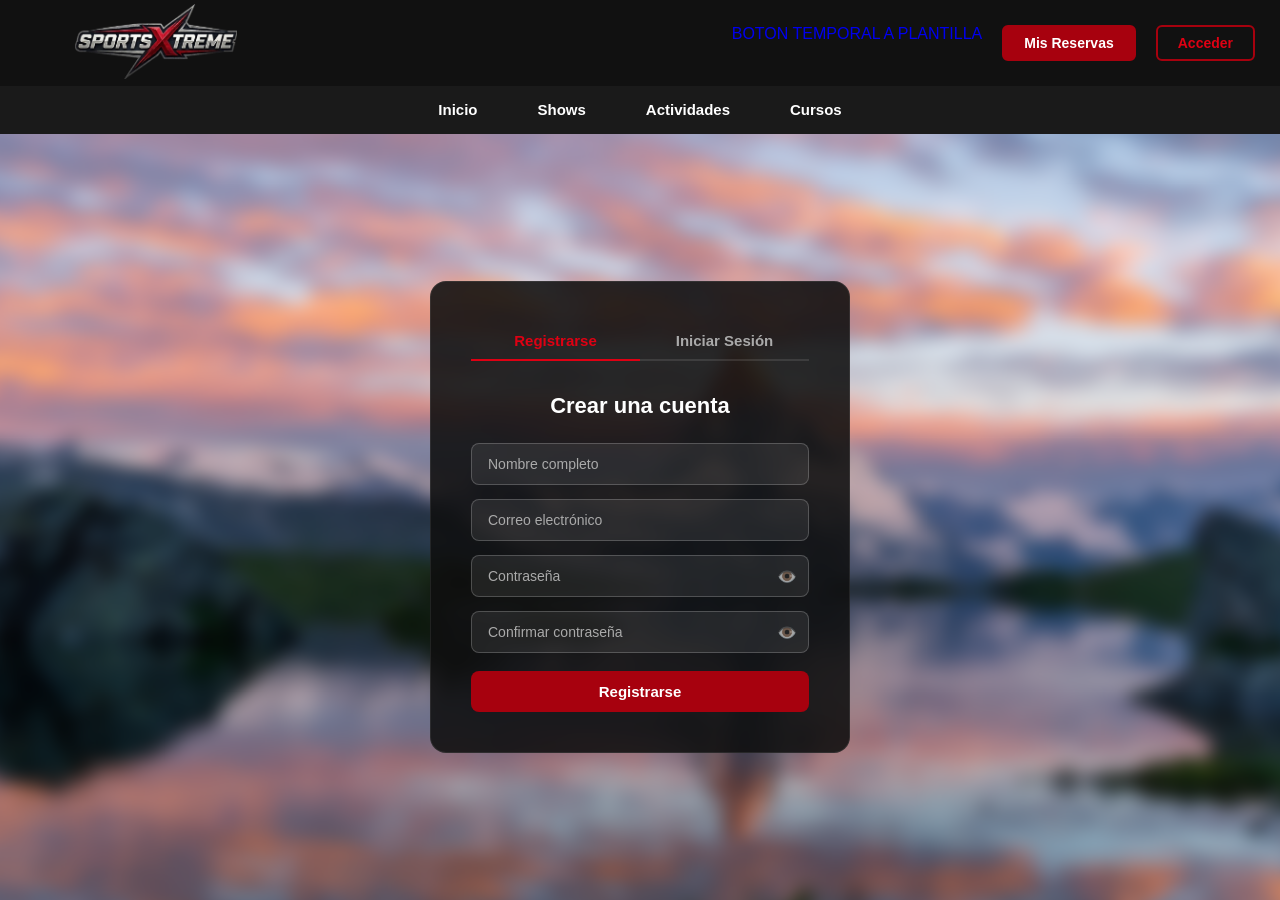
==== commit 67155a1e: "Refactor HTML and CSS for improved accessibility and layout - Changed language attribute in acceso.h" ====
--- a/acceso.html
+++ b/acceso.html
@@ -1,5 +1,5 @@
 <!DOCTYPE html>
-<html lang="es">
+<html lang="en">
 <head>
     <meta charset="UTF-8">
     <meta name="viewport" content="width=device-width, initial-scale=1.0">
--- a/styles.css
+++ b/styles.css
@@ -98,6 +98,7 @@
 
 nav li {
   margin: 0 10px;
+  font-weight: bold;
 }
 
 nav a {
@@ -174,6 +175,7 @@
   position: absolute;
   inset: 0;
   display: flex;
+  flex-direction: column;
   align-items: center;
   justify-content: center;
   background: rgba(0, 0, 0, 0.3);
@@ -181,7 +183,7 @@
 }
 
 .carrusel-link:hover .carrusel-overlay {
-  background: rgba(0, 0, 0, 0.15);
+  background: linear-gradient(transparent, rgba(0, 0, 0, 1));
 }
 
 .video-title {
@@ -190,20 +192,31 @@
   font-weight: 700;
   text-transform: uppercase;
   text-shadow: 0 2px 12px rgba(0, 0, 0, 0.5);
+  transition: transform 0.3s ease
+}
+
+.carrusel-link:hover .video-title {
+  transform: translateY(-75px);  /* aumenta o reduce este valor */
 }
 
 .carrusel-desc {
   position: absolute;
-  bottom: 0;
-  left: 0;
-  width: 100%;
-  padding: 24px 40px;
-  background: linear-gradient(transparent, rgba(0, 0, 0, 0.75));
+  bottom: 0%;
+  font-weight: bold;
+  font-size: 20px;
+  letter-spacing: 0.2em;
+  left: 50%;                    /* centrado horizontalmente */
+  transform: translateX(-50%);  /* ajuste del centrado */
+  width: 38%;                   /* ancho del bloque */
+  padding: 24px 40px ;
   opacity: 0;
   transition: 0.3s;
+  text-align: center;
 }
 
 .carrusel-link:hover .carrusel-desc {
+  bottom: 250px;
+  transition: 0.3s;
   opacity: 1;
 }
 
@@ -218,47 +231,22 @@
   top: 50%;
   transform: translateY(-50%);
   z-index: 10;
-  background: rgba(255, 255, 255, 0.1);
+  background: rgba(255, 255, 255, 0);
   border: none;
   color: var(--blanco);
   font-size: 2.5rem;
   width: 50px;
-  height: 650px;
+  height: 500px;
   cursor: pointer;
   transition: 0.2s;
 }
 
 .carrusel-btn:hover {
-  background: rgba(255, 255, 255, 0.3);
+  background: rgba(255, 255, 255, 0.25);
 }
 
 .carrusel-btn--prev { left: 20px; }
 .carrusel-btn--next { right: 20px; }
-
-.carrusel-dots {
-  position: absolute;
-  bottom: 20px;
-  left: 50%;
-  transform: translateX(-50%);
-  display: flex;
-  gap: 8px;
-  z-index: 10;
-}
-
-.carrusel-dot {
-  width: 10px;
-  height: 10px;
-  border-radius: 50%;
-  border: none;
-  background: rgba(255, 255, 255, 0.5);
-  cursor: pointer;
-  transition: 0.2s;
-}
-
-.carrusel-dot.active {
-  background: white;
-  transform: scale(1.3);
-}
 
 
 /* ===== SECCIONES INFO ===== */
@@ -387,11 +375,7 @@
   padding: 38px 24px;
   text-align: center;
   border-right: 1px solid rgba(255, 255, 255, 0.15);
-  transition: 0.3s;
-}
-
-.info-stat:last-child {
-  border-right: none;
+  transition: 0.1s;
 }
 
 .info-stat:hover {
@@ -460,28 +444,11 @@
   padding: 48px 36px;
   position: relative;
   overflow: hidden;
-  transition: 0.35s;
+  transition: 0.4s;
 }
 
 .info-serv-card:hover {
   background: var(--gris1);
-}
-
-.info-serv-card::before {
-  content: '';
-  position: absolute;
-  top: 0;
-  left: 0;
-  right: 0;
-  height: 3px;
-  background: var(--rojo-oscuro);
-  transform: scaleX(0);
-  transform-origin: left;
-  transition: 0.4s ease;
-}
-
-.info-serv-card:hover::before {
-  transform: scaleX(1);
 }
 
 .info-serv-titulo {
@@ -499,31 +466,6 @@
   margin-bottom: 24px;
 }
 
-.info-serv-lista {
-  list-style: none;
-  display: flex;
-  flex-direction: column;
-  gap: 8px;
-  margin-bottom: 30px;
-}
-
-.info-serv-lista li {
-  display: flex;
-  align-items: center;
-  gap: 10px;
-  font-size: 0.9rem;
-  color: rgba(255, 255, 255, 0.55);
-}
-
-.info-serv-lista li::before {
-  content: '';
-  width: 6px;
-  height: 6px;
-  background: var(--rojo-oscuro);
-  flex-shrink: 0;
-  transform: rotate(45deg);
-}
-
 .info-btn-serv {
   display: inline-block;
   font-size: 0.8rem;
@@ -532,12 +474,12 @@
   padding: 10px 26px;
   border: 2px solid var(--rojo-oscuro);
   color: rgba(255, 255, 255, 0.65);
-  transition: 0.3s;
+  transition: 0.2s;
 }
 
 .info-btn-serv:hover {
   background: var(--rojo-oscuro);
-  color: white;
+  color: var(--blanco);
 }
 
 
@@ -576,34 +518,6 @@
   justify-content: center;
   opacity: 0;
   transition: 0.35s;
-}
-
-.info-miembro:hover .info-m-hover {
-  opacity: 1;
-}
-
-.info-m-redes {
-  display: flex;
-  gap: 10px;
-}
-
-.info-m-redes a {
-  width: 36px;
-  height: 36px;
-  border-radius: 50%;
-  border: 2px solid rgba(255, 255, 255, 0.5);
-  display: flex;
-  align-items: center;
-  justify-content: center;
-  font-size: 0.72rem;
-  font-weight: 700;
-  color: white;
-  transition: 0.25s;
-}
-
-.info-m-redes a:hover {
-  background: white;
-  color: var(--rojo-oscuro);
 }
 
 .info-m-info {
@@ -690,6 +604,17 @@
   text-align: center;
   font-size: 14px;
   color: #aaa;
+}
+
+.footer-content div:nth-child(1) {
+  flex: 2;        /* ocupa el doble de espacio */
+  min-width: 300px;
+}
+
+.footer-content div:nth-child(2),
+.footer-content div:nth-child(3) {
+  flex: 1;
+  min-width: 180px;
 }
 
 
@@ -832,4 +757,8 @@
 
 .hidden {
   display: none;
+}
+
+html {
+  overflow-y: scroll;
 }
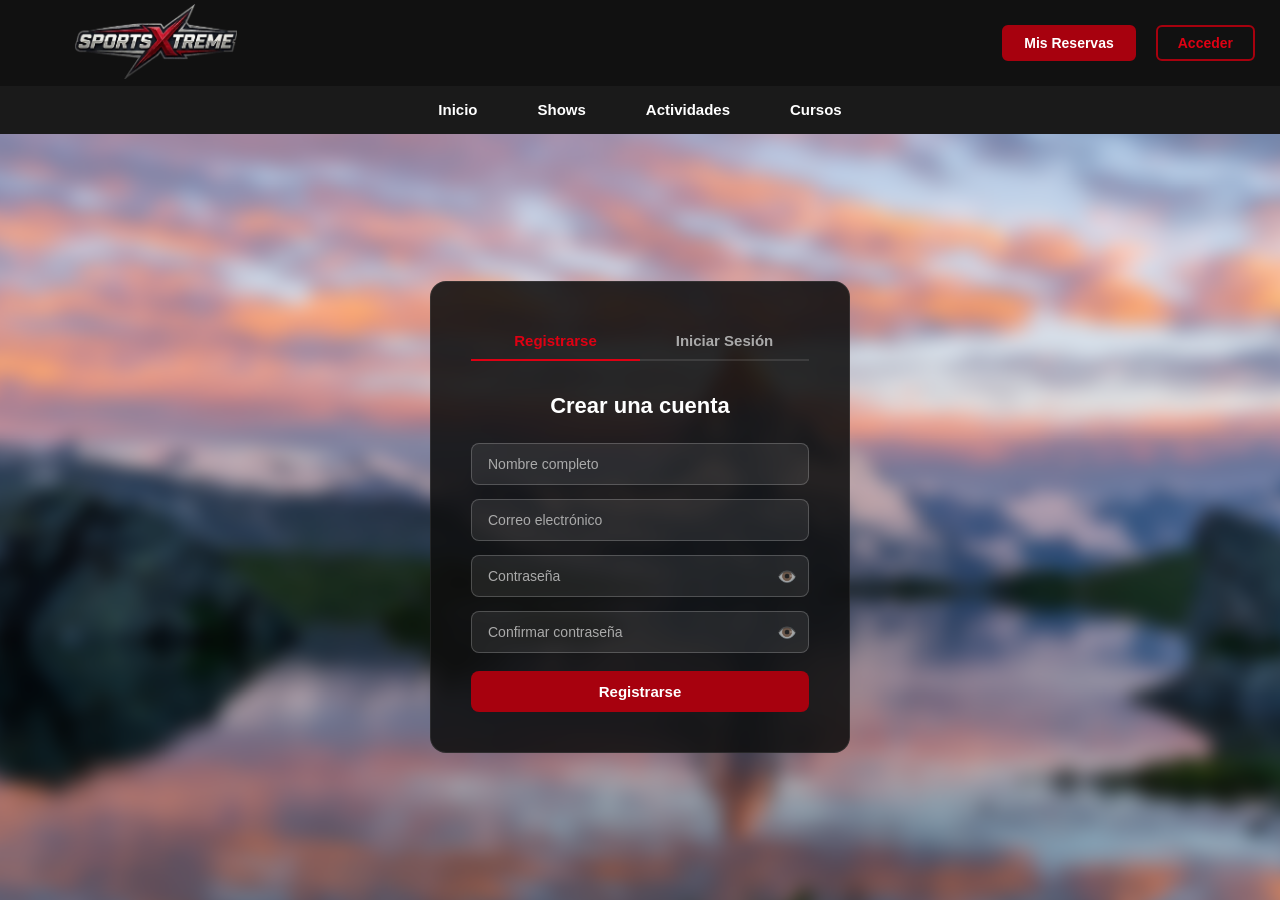
==== commit 2f419c37: "Update API endpoint, enhance user and reservation management features - Changed API endpoint in scri" ====
--- a/acceso.html
+++ b/acceso.html
@@ -12,9 +12,8 @@
     <header id="inicio">
         <a href="./index.html"><img class="img-logo" src="MEDIA/logo-recortado.png"></a>
         <div>
-            <a href="./plantilla.html"> BOTON TEMPORAL A PLANTILLA </a>
             <a href="./reservas.html" class="btn-menu btn-reservas">Mis Reservas</a>
-            <a href="./acceso.html" class="btn-menu">Acceder</a>
+            <a href="./acceso.html" class="btn-menu btn-acceder">Acceder</a>
         </div>
     </header>
     
@@ -41,8 +40,8 @@
             <!-- REGISTER -->
             <div id="register" class="tab-content">
                 <h2>Crear una cuenta</h2>
-                <input type="text" placeholder="Nombre completo">
-                <input type="email" placeholder="Correo electrónico">
+                <input type="text" id="reg-nombre" placeholder="Nombre completo">
+                <input type="email" id="reg-email" placeholder="Correo electrónico">
                 <div class="input-pass">
                     <input type="password" id="pass1" placeholder="Contraseña">
                     <button type="button" class="toggle-pass" onclick="togglePass('pass1', this)">👁️</button>
@@ -50,8 +49,8 @@
                 <div class="input-pass">
                     <input type="password" id="pass2" placeholder="Confirmar contraseña">
                     <button type="button" class="toggle-pass" onclick="togglePass('pass2', this)">👁️</button>
-                </div>
-                <button class="btn-submit">Registrarse</button>
+                </div>  
+                <button onclick="register()" class="btn-submit">Registrarse</button>
             </div>
 
             <!-- LOGIN -->
@@ -59,18 +58,19 @@
                 <br>
                 <br>   
                 <h2>Bienvenido de nuevo</h2>
-                <input type="email" placeholder="Correo electrónico">
+                <input type="email" id="login-email" placeholder="Correo electrónico">
                 <div class="input-pass">
                     <input type="password" id="pass3" placeholder="Contraseña">
                     <button type="button" class="toggle-pass" onclick="togglePass('pass3', this)">👁️</button>
                 </div>
 
-                <button class="btn-submit">Entrar</button>
+                <button onclick="login()" class="btn-submit">Entrar</button>
             </div>
 
         </div>
     </div>
-
+    <script src="script.js"></script>
+    <script src="scriptAPI_IP.js"></script>
     <script src="scriptAcceso.js"></script>
 
 </body>
--- a/styles.css
+++ b/styles.css
@@ -761,4 +761,149 @@
 
 html {
   overflow-y: scroll;
+}
+
+/* ===== FILTROS ===== */
+
+.actividades-layout {
+  display: flex;
+  min-height: calc(100vh - 120px);
+  background: var(--negro);
+}
+
+.filtros-panel {
+  width: 260px;
+  flex-shrink: 0;
+  background: var(--negro3);
+  padding: 30px 20px;
+  border-right: 1px solid rgba(255, 255, 255, 0.07);
+}
+
+.filtros-panel h3 {
+  color: white;
+  font-size: 0.75rem;
+  letter-spacing: 0.4em;
+  text-transform: uppercase;
+  margin-bottom: 24px;
+  color: var(--rojo-oscuro);
+}
+
+.filtro-grupo {
+  margin-bottom: 24px;
+  padding-bottom: 24px;
+  border-bottom: 1px solid rgba(255, 255, 255, 0.06);
+}
+
+.filtro-grupo label {
+  display: block;
+  font-size: 0.72rem;
+  letter-spacing: 0.3em;
+  text-transform: uppercase;
+  color: rgba(255, 255, 255, 0.4);
+  margin-bottom: 12px;
+}
+
+.filtro-checks {
+  display: flex;
+  flex-direction: column;
+  gap: 8px;
+}
+
+.filtro-checks label {
+  display: flex;
+  align-items: center;
+  gap: 10px;
+  font-size: 0.88rem;
+  letter-spacing: 0.05em;
+  text-transform: none;
+  color: rgba(255, 255, 255, 0.55);
+  cursor: pointer;
+  transition: color 0.2s;
+}
+
+.filtro-checks label:hover {
+  color: white;
+}
+
+.filtro-checks input[type="checkbox"] {
+  accent-color: var(--rojo-oscuro);
+  width: 14px;
+  height: 14px;
+  cursor: pointer;
+}
+
+.filtro-grupo input[type="range"] {
+  width: 100%;
+  accent-color: var(--rojo-oscuro);
+  margin-top: 8px;
+  cursor: pointer;
+}
+
+.btn-reset {
+  width: 100%;
+  padding: 10px;
+  background: transparent;
+  border: 2px solid rgba(167, 1, 14, 0.4);
+  color: rgba(255, 255, 255, 0.5);
+  font-size: 0.78rem;
+  letter-spacing: 0.2em;
+  text-transform: uppercase;
+  cursor: pointer;
+  transition: 0.2s;
+  margin-top: 8px;
+}
+
+.btn-reset:hover {
+  background: var(--rojo-oscuro);
+  border-color: var(--rojo-oscuro);
+  color: white;
+}
+
+
+/* ===== MAIN ACTIVIDADES ===== */
+
+.actividades-main {
+  flex: 1;
+  padding: 30px 40px;
+  background: var(--negro);
+}
+
+.actividades-header {
+  display: flex;
+  justify-content: space-between;
+  align-items: center;
+  margin-bottom: 30px;
+  padding-bottom: 16px;
+  border-bottom: 1px solid rgba(255, 255, 255, 0.07);
+}
+
+.actividades-header h2 {
+  font-size: 1.8rem;
+  font-weight: 700;
+  color: white;
+  text-transform: uppercase;
+  letter-spacing: 0.05em;
+}
+
+.actividades-header h2 span {
+  font-size: 0.9rem;
+  color: rgba(255, 255, 255, 0.3);
+  letter-spacing: 0.2em;
+  margin-left: 10px;
+}
+
+.orden-select {
+  background: #2a2a2a;
+  border: 1px solid #3a3a3a;
+  color: white;
+  border-radius: 6px;
+  padding: 8px 12px;
+  font-size: 13px;
+  outline: none;
+  cursor: pointer;
+  transition: 0.2s;
+}
+
+.orden-select:hover {
+  border-color: var(--rojo-oscuro);
 }
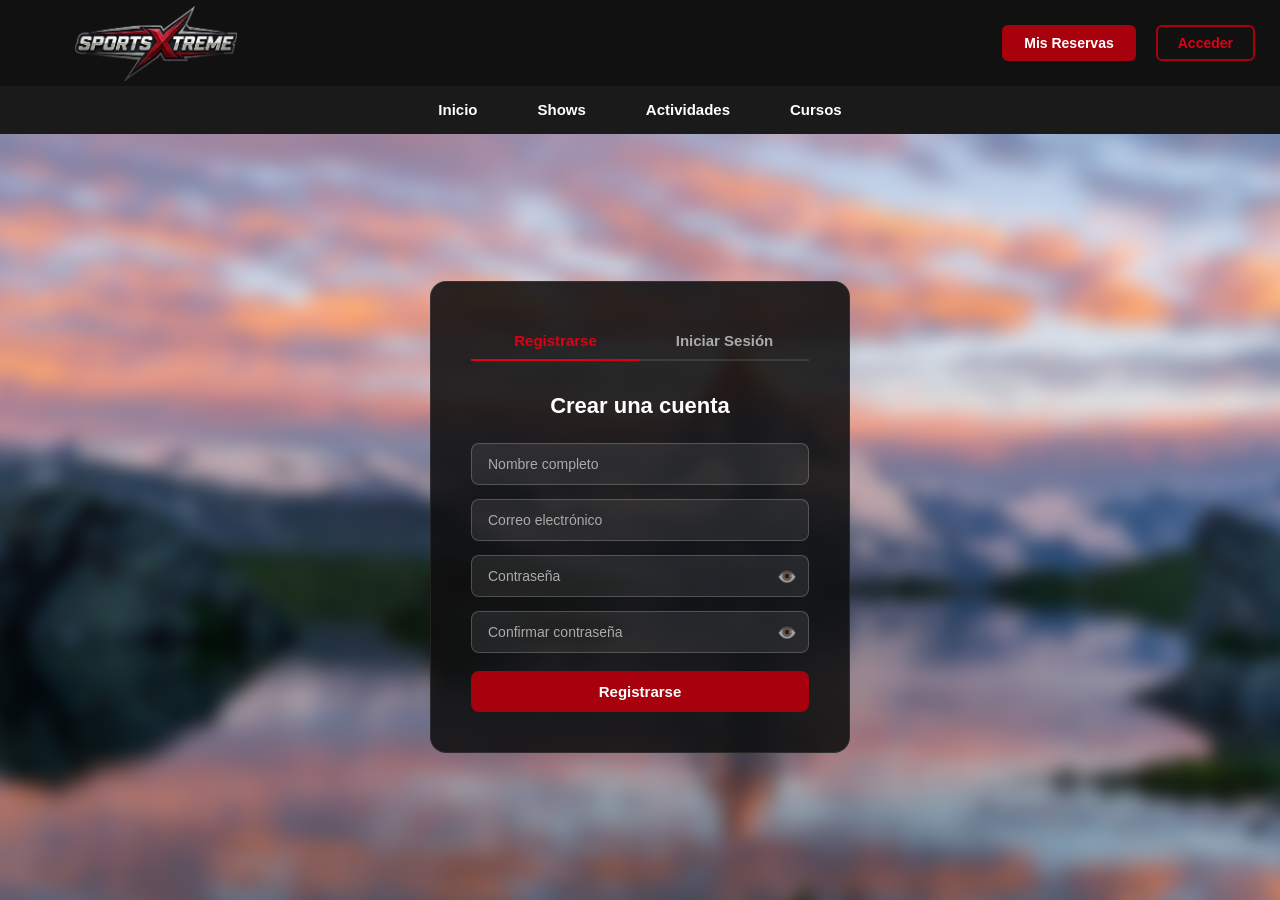
==== commit f8fb646a: "Purga de emojis" ====
--- a/acceso.html
+++ b/acceso.html
@@ -8,7 +8,7 @@
 </head>
 <body class="body-acceso">
 
-    <!--HEADER-->
+   
     <header id="inicio">
         <a href="./index.html"><img class="img-logo" src="MEDIA/logo-recortado.png"></a>
         <div>
@@ -17,27 +17,27 @@
         </div>
     </header>
     
-    <!--NAVBAR-->
+    
     <nav class="main-nav">
         <ul class="nav-list">
-            <li><a href="index.html">Inicio</a></li> <!---->
+            <li><a href="index.html">Inicio</a></li> 
             <li><a href="show.html">Shows</a></li>
             <li><a href="actividad.html">Actividades</a></li>
             <li><a href="curso.html">Cursos</a></li>
         </ul>
     </nav>
 
-    <!--CONTENIDO LOGIN-->
+   
     <div class="access-login">
         <div class="login-box">
 
-            <!-- TABS -->
+        
             <div class="tabs">
                 <button class="tab active" onclick="showTab('register', this)">Registrarse</button>
                 <button class="tab" onclick="showTab('login', this)">Iniciar Sesión</button>
             </div>
 
-            <!-- REGISTER -->
+           
             <div id="register" class="tab-content">
                 <h2>Crear una cuenta</h2>
                 <input type="text" id="reg-nombre" placeholder="Nombre completo">
@@ -53,7 +53,6 @@
                 <button onclick="register()" class="btn-submit">Registrarse</button>
             </div>
 
-            <!-- LOGIN -->
             <div id="login" class="tab-content hidden">
                 <br>
                 <br>   
--- a/styles.css
+++ b/styles.css
@@ -1,909 +1,986 @@
-* {
-  margin: 0;
-  padding: 0;
-  box-sizing: border-box;
-}
+   *,
+   *::before,
+   *::after {
+     margin: 0;
+     padding: 0;
+     box-sizing: border-box;
+   }
+   
+   :root {
+     --negro: #0f0f0f;
+     --negro2: #111111;
+     --negro3: #1a1a1a;
+     --negro4: #222222;
+     --blanco: #ffffff;
+     --gris: #666666;
+     --gris1: #222222;
+     --gris-txt: #aaaaaa;
+     --rojo: #df0013;
+     --rojo-oscuro: #a7010e;
+     --trans-base: 0.2s ease;
+     --trans-slow: 0.8s ease;
+   }
+   
+   html {
+     overflow-x: clip;
+   }
+   
+   body {
+     overflow-x: clip;
+     display: flex;
+     flex-direction: column;
+     font-family: Arial, Helvetica, sans-serif;
+     background: var(--negro);
+     color: var(--blanco);
+   }
+   
+   a {
+     text-decoration: none;
+   }
+   
+   img {
+     display: block;
+     max-width: 100%;
+   }
+   
+   
+   /*  HEADER  */
+   header {
+     display: flex;
+     justify-content: space-between;
+     align-items: center;
+     background: var(--negro2);
+     position: sticky;
+     top: 0;
+     z-index: 999;
+   }
+   
+   .img-logo {
+     height: 75px;
+     padding-left: 75px;
+   }
+   
+   header div {
+     display: flex;
+     padding: 25px;
+     gap: 20px;
+   }
+   
+   .btn-menu {
+     color: var(--rojo);
+     border: 2px solid var(--rojo-oscuro);
+     padding: 8px 20px;
+     border-radius: 6px;
+     font-size: 14px;
+     font-weight: 600;
+     transition: background var(--trans-base), border-color var(--trans-base), color var(--trans-base);
+   }
+   
+   .btn-menu:hover {
+     background: var(--rojo);
+     border-color: var(--rojo);
+     color: var(--blanco);
+   }
+   
+   .btn-reservas {
+     color: var(--blanco);
+     background: var(--rojo-oscuro);
+     border: 2px solid var(--rojo-oscuro);
+     padding: 8px 20px;
+     border-radius: 6px;
+     font-size: 14px;
+     transition: background var(--trans-base), border-color var(--trans-base), color var(--trans-base);
+   }
+   
+   .btn-reservas:hover {
+     color: var(--negro);
+     background: var(--rojo);
+     border-color: var(--rojo);
+   }
+   
+   
+   /*  NAVBAR  */
+   .main-nav {
+     background: var(--negro3);
+     position: sticky;
+     top: 75px;
+     z-index: 998;
+   }
+   
+   nav ul {
+     display: flex;
+     justify-content: center;
+     list-style: none;
+     padding: 15px 0;
+   }
+   
+   nav li {
+     margin: 0 10px;
+     font-weight: bold;
+   }
+   
+   nav a {
+     color: var(--blanco);
+     font-size: 15px;
+     padding: 9px 20px;
+     border-radius: 8px;
+     transition: background var(--trans-base);
+   }
+   
+   nav a:hover,
+   nav a.active {
+     background: var(--rojo-oscuro);
+   }
+   
+   
+   /*  CARRUSEL  */
+   .carrusel-contenedor {
+     position: relative;
+     width: 100%;
+     height: 650px;
+     overflow: hidden;
+   }
+   
+   .carrusel {
+     display: flex;
+     width: 100%;
+     height: 100%;
+     transition: transform 0.5s ease;
+   }
+   
+   .carrusel-slide {
+     min-width: 100%;
+     height: 100%;
+     position: relative;
+     overflow: hidden;
+   }
+   
+   .carrusel-link {
+     display: block;
+     width: 100%;
+     height: 100%;
+     position: relative;
+     cursor: pointer;
+   }
+   
+   .carrusel-imagen {
+     width: 100%;
+     height: 100%;
+     object-fit: cover;
+     transition: transform 0.6s ease;
+   }
+   
+   .carrusel-link:hover .carrusel-imagen {
+     transform: scale(1.08);
+   }
+   
+   .carrusel-video {
+     position: absolute;
+     inset: 0;
+     width: 100%;
+     height: 100%;
+     object-fit: cover;
+     opacity: 0;
+     transition: opacity 0.4s ease;
+   }
+   
+   .carrusel-link:hover .carrusel-video {
+     opacity: 1;
+   }
+   
+   .carrusel-overlay {
+     position: absolute;
+     inset: 0;
+     display: flex;
+     flex-direction: column;
+     align-items: center;
+     justify-content: center;
+     background: rgba(0, 0, 0, 0.3);
+     transition: background var(--trans-base);
+   }
+   
+   .carrusel-link:hover .carrusel-overlay {
+     background: linear-gradient(transparent, rgba(0, 0, 0, 1));
+   }
+   
+   .video-title {
+     color: var(--blanco);
+     font-size: 3rem;
+     font-weight: 700;
+     text-transform: uppercase;
+     text-shadow: 0 2px 12px rgba(0, 0, 0, 0.5);
+     transition: transform 0.3s ease;
+   }
+   
+   .carrusel-link:hover .video-title {
+     transform: translateY(-75px);
+   }
+   
+   .carrusel-desc {
+     position: absolute;
+     bottom: 0;
+     left: 50%;
+     transform: translateX(-50%);
+     width: 38%;
+     padding: 24px 40px;
+     font-weight: bold;
+     font-size: 20px;
+     letter-spacing: 0.2em;
+     text-align: center;
+     opacity: 0;
+     transition: bottom 0.3s ease, opacity 0.3s ease;
+   }
+   
+   .carrusel-link:hover .carrusel-desc {
+     bottom: 250px;
+     opacity: 1;
+   }
+   
+   .video-desc {
+     color: var(--blanco);
+     font-size: 1.1rem;
+     line-height: 1.5;
+   }
+   
+   .carrusel-btn {
+     position: absolute;
+     top: 50%;
+     transform: translateY(-50%);
+     z-index: 10;
+     background: transparent;
+     border: none;
+     color: var(--blanco);
+     font-size: 2.5rem;
+     width: 50px;
+     height: 500px;
+     cursor: pointer;
+     transition: background var(--trans-base);
+   }
+   
+   .carrusel-btn:hover {
+     background: rgba(255, 255, 255, 0.25);
+   }
+   
+   .carrusel-btn--prev {
+     left: 20px;
+   }
+   
+   .carrusel-btn--next {
+     right: 20px;
+   }
+   
+   
+   /*  SECCIONES INFO  */
+   .info-contenedor {
+     max-width: 1280px;
+     margin: 0 auto;
+     padding: 0 40px;
+   }
+   
+   .info-seccion {
+     padding: 90px 0;
+   }
+   
+   .info-sep {
+     height: 1px;
+     background: linear-gradient(to right, transparent, var(--rojo-oscuro), transparent);
+   }
+   
+   
+   /*  SCROLL REVEAL  */
+   .reveal,
+   .reveal-l,
+   .reveal-r {
+     opacity: 0;
+     transition: var(--trans-slow);
+   }
+   
+   .reveal {
+     transform: translateY(36px);
+   }
+   
+   .reveal-l {
+     transform: translateX(-50px);
+   }
+   
+   .reveal-r {
+     transform: translateX(50px);
+   }
+   
+   .reveal.vis,
+   .reveal-l.vis,
+   .reveal-r.vis {
+     opacity: 1;
+     transform: none;
+   }
+   
+   
+   /*  TIPOGRAFÍA  */
+   .info-etiqueta {
+     display: block;
+     font-size: 1rem;
+     letter-spacing: 0.4em;
+     text-transform: uppercase;
+     color: var(--rojo);
+     margin-bottom: 12px;
+     font-weight: bold;
+   }
+   
+   .info-titulo-sec {
+     font-size: 3.5rem;
+     font-weight: 700;
+     color: var(--blanco);
+     margin-bottom: 14px;
+     line-height: 1;
+   }
+   
+   .info-titulo-sec span {
+     color: var(--rojo);
+   }
+   
+   .info-texto {
+     font-size: 0.97rem;
+     line-height: 1.85;
+     color: white;
+     margin-bottom: 16px;
+     font-weight: bold;
+     text-align: justify;
+   }
+   
+   .info-cita {
+     border-left: 3px solid var(--rojo-oscuro);
+     padding: 14px 22px;
+     font-style: italic;
+     font-size: 1.05rem;
+     color: rgba(255, 255, 255, 0.7);
+   }
+   
+   .info-cita cite {
+     display: block;
+     margin-top: 10px;
+     font-style: normal;
+     font-size: 0.72rem;
+     letter-spacing: 0.3em;
+     text-transform: uppercase;
+     color: var(--rojo-oscuro);
+   }
+   
+   
+   /*  ESTADÍSTICAS  */
+   .info-stats-bar {
+     background: var(--rojo-oscuro);
+   }
+   
+   .info-stats-flex {
+     display: flex;
+   }
+   
+   .info-stat {
+     flex: 1;
+     padding: 38px 24px;
+     text-align: center;
+     border-right: 1px solid rgba(255, 255, 255, 0.15);
+     transition: background 0.1s;
+   }
+   
+   .info-stat:hover {
+     background: rgba(0, 0, 0, 0.2);
+   }
+   
+   .info-stat-n {
+     font-size: 3.5rem;
+     font-weight: 700;
+     color: var(--blanco);
+     line-height: 1;
+   }
+   
+   .info-stat-etiq {
+     font-size: 0.72rem;
+     letter-spacing: 0.3em;
+     text-transform: uppercase;
+     color: white;
+     font-weight: bold;
+     margin-top: 6px;
+   }
+   
+   
+   /*  QUIÉNES SOMOS  */
+   .info-quienes-grid {
+     display: grid;
+     grid-template-columns: 1fr 1fr;
+     gap: 80px;
+     align-items: center;
+   }
+   
+   .info-empresa-img {
+     position: relative;
+     height: 300px;
+     overflow: hidden;
+   }
+   
+   .info-img-tag {
+     position: absolute;
+     bottom: 18px;
+     right: 18px;
+     background: var(--rojo-oscuro);
+     padding: 8px 14px;
+     z-index: 2;
+   }
+   
+   .info-img-tag span {
+     font-size: 0.72rem;
+     letter-spacing: 0.2em;
+     text-transform: uppercase;
+     color: var(--blanco);
+     font-weight: 700;
+   }
+   
+   
+   /*  SERVICIOS  */
+   .info-sec-header {
+     margin-bottom: 48px;
+   }
+   
+   .info-servicios-grid {
+     display: grid;
+     grid-template-columns: repeat(3, 1fr);
+     gap: 2px;
+   }
+   
+   .info-serv-card {
+     background: var(--negro3);
+     padding: 48px 36px;
+     transition: background 0.4s;
+   }
+   
+   .info-serv-card:hover {
+     background: var(--gris1);
+   }
+   
+   .info-serv-titulo {
+     font-size: 1.45rem;
+     font-weight: 700;
+     text-transform: uppercase;
+     color: var(--blanco);
+     margin-bottom: 12px;
+   }
+   
+   .info-serv-texto {
+     font-size: 0.88rem;
+     line-height: 1.75;
+     color: rgba(255, 255, 255, 0.5);
+     margin-bottom: 24px;
+   }
+   
+   .info-btn-serv {
+     display: inline-block;
+     font-size: 0.8rem;
+     letter-spacing: 0.2em;
+     text-transform: uppercase;
+     padding: 10px 26px;
+     border: 2px solid var(--rojo-oscuro);
+     color: rgba(255, 255, 255, 0.65);
+     transition: background var(--trans-base), color var(--trans-base);
+   }
+   
+   .info-btn-serv:hover {
+     background: var(--rojo-oscuro);
+     color: var(--blanco);
+   }
+   
+   
+   /*  EQUIPO  */
+   .info-equipo-grid {
+     display: grid;
+     grid-template-columns: repeat(4, 1fr);
+     gap: 2px;
+   }
+   
+   .info-miembro {
+     background: var(--negro3);
+     overflow: hidden;
+   }
+   
+   .info-m-foto {
+     height: 260px;
+     position: relative;
+     background: var(--gris1);
+     overflow: hidden;
+   }
+   
+   .info-m-placeholder {
+     position: absolute;
+     inset: 0;
+     background: linear-gradient(135deg, #150000, #2a0505);
+   }
+   
+   .info-m-hover {
+     position: absolute;
+     inset: 0;
+     display: flex;
+     align-items: center;
+     justify-content: center;
+     opacity: 0;
+   }
+   
+   .info-miembro:hover .info-m-hover {
+     opacity: 1;
+   }
+   
+   .info-m-info {
+     padding: 20px;
+     border-top: 2px solid rgba(167, 1, 14, 0.2);
+   }
+   
+   .info-m-nombre {
+     font-size: 22px;
+     font-weight: 700;
+     text-transform: uppercase;
+     color: var(--blanco);
+   }
+   
+   .info-m-rol {
+     font-size: 15px;
+     letter-spacing: 0.2em;
+     text-transform: uppercase;
+     color: var(--rojo-oscuro);
+     margin: 3px 0 10px;
+     font-weight: bold;
+   }
+   
+   .info-m-bio {
+     font-size: 14px;
+     line-height: 1.6;
+     color: rgba(255, 255, 255, 0.38);
+     font-weight: bold;
+     text-align: justify;
+   }
+   
+   
+   /*  FOOTER  */
+   .footer {
+     background: var(--negro2);
+     color: var(--blanco);
+     padding: 40px 10%;
+   }
+   
+   .footer-content {
+     display: flex;
+     justify-content: space-between;
+     gap: 40px;
+     flex-wrap: wrap;
+   }
+   
+   .footer-content div {
+     flex: 4;
+     min-width: 220px;
+   }
+   
+   .footer-content div:first-child {
+     flex: 2;
+     min-width: 300px;
+   }
+   
+   .footer-content h3 {
+     margin-bottom: 15px;
+     font-size: 18px;
+     color: #f2f2f2;
+   }
+   
+   .footer-content p,
+   .footer-content li {
+     color: #ccc;
+   }
+   
+   .footer-content p {
+     line-height: 1.6;
+   }
+   
+   .footer-content ul {
+     list-style: none;
+   }
+   
+   .footer-content li {
+     margin-bottom: 8px;
+   }
+   
+   .footer-content a {
+     color: #ccc;
+     transition: color var(--trans-base);
+   }
+   
+   .footer-content a:hover {
+     color: var(--rojo);
+   }
+   
+   .footer-bottom {
+     border-top: 1px solid #333;
+     margin-top: 30px;
+     padding-top: 15px;
+     text-align: center;
+     font-size: 14px;
+     color: #aaa;
+   }
+   
+   .footer-redes {
+     display: flex;
+     gap: 12px;
+     margin-top: 4px;
+   }
+   
+   .footer-red {
+     display: flex;
+     align-items: center;
+     justify-content: center;
+     width: 40px;
+     height: 40px;
+     border-radius: 50%;
+     background: rgba(255, 255, 255, 0.08);
+     color: #ccc;
+     transition: background var(--trans-base), color var(--trans-base);
+   }
+   
+   .footer-red svg {
+     width: 18px;
+     height: 18px;
+   }
+   
+   .footer-red:hover {
+     background: var(--rojo-oscuro);
+     color: var(--blanco);
+   }
+   
+   
+   /*  ACCESO  */
+   .body-acceso {
+     min-height: 100vh;
+     flex-direction: column;
+     background: #111;
+   }
+   
+   .body-acceso::before {
+     content: '';
+     position: fixed;
+     inset: 0;
+     background: url('./MEDIA/fondo_acceso.jpg') center/cover no-repeat;
+     filter: blur(8px);
+     transform: scale(1.1);
+     z-index: -1;
+   }
+   
+   .access-login {
+     flex: 1;
+     display: flex;
+     align-items: center;
+     justify-content: center;
+     padding: 40px 20px;
+   }
+   
+   .login-box {
+     width: 100%;
+     max-width: 420px;
+     background: rgba(15, 15, 15, 0.88);
+     border: 1px solid rgba(255, 255, 255, 0.08);
+     border-radius: 16px;
+     padding: 2.5rem;
+     min-height: 472px;
+   }
+   
+   .tabs {
+     display: flex;
+     margin-bottom: 2rem;
+     border-bottom: 2px solid rgba(255, 255, 255, 0.1);
+   }
+   
+   .tab {
+     flex: 1;
+     background: transparent;
+     border: none;
+     border-bottom: 2px solid transparent;
+     margin-bottom: -2px;
+     color: var(--gris-txt);
+     font-size: 15px;
+     font-weight: 600;
+     padding: 10px;
+     cursor: pointer;
+     transition: color var(--trans-base), border-color var(--trans-base);
+   }
+   
+   .tab.active {
+     color: var(--rojo);
+     border-bottom-color: var(--rojo);
+   }
+   
+   .tab-content h2 {
+     color: var(--blanco);
+     font-size: 22px;
+     margin-bottom: 1.5rem;
+     text-align: center;
+   }
+   
+   .tab-content input {
+     width: 100%;
+     padding: 12px 16px;
+     margin-bottom: 14px;
+     border-radius: 8px;
+     border: 1px solid rgba(255, 255, 255, 0.2);
+     background: rgba(255, 255, 255, 0.08);
+     color: var(--blanco);
+     font-size: 14px;
+     outline: none;
+     transition: border-color var(--trans-base);
+   }
+   
+   .tab-content input::placeholder {
+     color: var(--gris-txt);
+   }
+   
+   .tab-content input:focus {
+     border-color: var(--rojo);
+   }
+   
+   .input-pass {
+     position: relative;
+     margin-bottom: 14px;
+   }
+   
+   .input-pass input {
+     margin-bottom: 0;
+     padding-right: 44px;
+   }
+   
+   .toggle-pass {
+     position: absolute;
+     right: 12px;
+     top: 50%;
+     transform: translateY(-50%);
+     background: transparent;
+     border: none;
+     cursor: pointer;
+     font-size: 16px;
+     opacity: 0.6;
+     transition: opacity var(--trans-base);
+   }
+   
+   .toggle-pass:hover {
+     opacity: 1;
+   }
+   
+   .btn-submit {
+     width: 100%;
+     padding: 12px;
+     background: var(--rojo-oscuro);
+     color: var(--blanco);
+     border: none;
+     border-radius: 8px;
+     font-size: 15px;
+     font-weight: 700;
+     cursor: pointer;
+     transition: background var(--trans-base);
+     margin-top: 4px;
+   }
+   
+   .btn-submit:hover {
+     background: var(--rojo);
+   }
+   
+   .hidden {
+     display: none !important;
+   }
+   
+   
+   /*  FILTROS / LAYOUT  */
+   .actividades-layout {
+     display: flex;
+     min-height: calc(100vh - 125px);
+     background: var(--negro);
+     align-items: flex-start;
+   }
+   
+   .filtros-panel {
+     position: sticky;
+     top: 125px;
+     max-height: calc(100vh - 125px);
+     overflow-y: auto;
+     scrollbar-width: none;
+     width: 260px;
+     flex-shrink: 0;
+     align-self: flex-start;
+     background: var(--negro3);
+     padding: 30px 20px;
+     border-right: 1px solid rgba(255, 255, 255, 0.07);
+   }
 
-:root {
-  --negro:       #0f0f0f;
-  --negro2:      #111111;
-  --negro3:      #1a1a1a;
-  --blanco:      #ffffff;
-  --gris:        #666666;
-  --gris1:       #222222;
-  --gris-txt:    #aaaaaa;
-  --rojo:        #df0013;
-  --rojo-oscuro: #a7010e;
-}
-
-body {
-  display: flex;
-  flex-direction: column;
-  font-family: Arial, Helvetica, sans-serif;
-}
-
-a {
-  text-decoration: none;
-}
-
-
-/* ===== HEADER ===== */
-
-header {
-  display: flex;
-  justify-content: space-between;
-  align-items: center;
-  background: var(--negro2);
-  position: sticky;
-  top: 0;
-  z-index: 999;
-}
-
-.img-logo {
-  height: 75px;
-  padding-left: 75px;
-}
-
-header div {
-  display: flex;
-  padding: 25px;
-  gap: 20px;
-}
-
-.btn-menu {
-  color: var(--rojo);
-  border: 2px solid var(--rojo-oscuro);
-  padding: 8px 20px;
-  border-radius: 6px;
-  font-size: 14px;
-  font-weight: 600;
-  transition: 0.2s;
-}
-
-.btn-menu:hover {
-  background: var(--rojo);
-  border-color: var(--rojo);
-  color: var(--blanco);
-}
-
-.btn-reservas {
-  color: var(--blanco);
-  background: var(--rojo-oscuro);
-  border: 2px solid var(--rojo-oscuro);
-  padding: 8px 20px;
-  border-radius: 6px;
-  font-size: 14px;
-  transition: 0.2s;
-}
-
-.btn-reservas:hover {
-  color: var(--negro);
-  background: var(--rojo);
-  border-color: var(--rojo);
-}
-
-
-/* ===== NAVBAR ===== */
-
-.main-nav {
-  background: var(--negro3);
-}
-
-nav ul {
-  display: flex;
-  justify-content: center;
-  list-style: none;
-  padding: 15px 0;
-}
-
-nav li {
-  margin: 0 10px;
-  font-weight: bold;
-}
-
-nav a {
-  color: white;
-  font-size: 15px;
-  padding: 9px 20px;
-  border-radius: 8px;
-  transition: 0.3s;
-}
-
-nav a:hover {
-  background: var(--rojo-oscuro);
-}
-
-
-/* ===== CARRUSEL ===== */
-
-.carrusel-contenedor {
-  position: relative;
-  width: 100%;
-  height: 650px;
-  overflow: hidden;
-}
-
-.carrusel {
-  display: flex;
-  width: 100%;
-  height: 100%;
-  transition: transform 0.5s ease;
-}
-
-.carrusel-slide {
-  min-width: 100%;
-  height: 100%;
-  position: relative;
-  overflow: hidden;
-}
-
-.carrusel-link {
-  display: block;
-  width: 100%;
-  height: 100%;
-  position: relative;
-  cursor: pointer;
-}
-
-.carrusel-imagen {
-  width: 100%;
-  height: 100%;
-  object-fit: cover;
-  transition: transform 0.6s ease;
-}
-
-.carrusel-link:hover .carrusel-imagen {
-  transform: scale(1.08);
-}
-
-.carrusel-video {
-  position: absolute;
-  top: 0;
-  left: 0;
-  width: 100%;
-  height: 100%;
-  object-fit: cover;
-  opacity: 0;
-  transition: opacity 0.4s ease;
-}
-
-.carrusel-link:hover .carrusel-video {
-  opacity: 1;
-}
-
-.carrusel-overlay {
-  position: absolute;
-  inset: 0;
-  display: flex;
-  flex-direction: column;
-  align-items: center;
-  justify-content: center;
-  background: rgba(0, 0, 0, 0.3);
-  transition: 0.3s;
-}
-
-.carrusel-link:hover .carrusel-overlay {
-  background: linear-gradient(transparent, rgba(0, 0, 0, 1));
-}
-
-.video-title {
-  color: var(--blanco);
-  font-size: 3rem;
-  font-weight: 700;
-  text-transform: uppercase;
-  text-shadow: 0 2px 12px rgba(0, 0, 0, 0.5);
-  transition: transform 0.3s ease
-}
-
-.carrusel-link:hover .video-title {
-  transform: translateY(-75px);  /* aumenta o reduce este valor */
-}
-
-.carrusel-desc {
-  position: absolute;
-  bottom: 0%;
-  font-weight: bold;
-  font-size: 20px;
-  letter-spacing: 0.2em;
-  left: 50%;                    /* centrado horizontalmente */
-  transform: translateX(-50%);  /* ajuste del centrado */
-  width: 38%;                   /* ancho del bloque */
-  padding: 24px 40px ;
-  opacity: 0;
-  transition: 0.3s;
-  text-align: center;
-}
-
-.carrusel-link:hover .carrusel-desc {
-  bottom: 250px;
-  transition: 0.3s;
-  opacity: 1;
-}
-
-.video-desc {
-  color: white;
-  font-size: 1.1rem;
-  line-height: 1.5;
-}
-
-.carrusel-btn {
-  position: absolute;
-  top: 50%;
-  transform: translateY(-50%);
-  z-index: 10;
-  background: rgba(255, 255, 255, 0);
-  border: none;
-  color: var(--blanco);
-  font-size: 2.5rem;
-  width: 50px;
-  height: 500px;
-  cursor: pointer;
-  transition: 0.2s;
-}
-
-.carrusel-btn:hover {
-  background: rgba(255, 255, 255, 0.25);
-}
-
-.carrusel-btn--prev { left: 20px; }
-.carrusel-btn--next { right: 20px; }
-
-
-/* ===== SECCIONES INFO ===== */
-
-.info-contenedor {
-  max-width: 1280px;
-  margin: 0 auto;
-  padding: 0 40px;
-}
-
-.info-seccion {
-  padding: 90px 0;
-}
-
-.info-oscura {
-  background: var(--negro3);
-}
-
-.info-media {
-  background: var(--gris);
-}
-
-.info-sep {
-  height: 1px;
-  background: linear-gradient(to right, transparent, var(--rojo-oscuro), transparent);
-}
-
-
-/* ===== SCROLL REVEAL ===== */
-
-.reveal {
-  opacity: 0;
-  transform: translateY(36px);
-  transition: 0.8s ease;
-}
-
-.reveal.vis {
-  opacity: 1;
-  transform: translateY(0);
-}
-
-.reveal-l {
-  opacity: 0;
-  transform: translateX(-50px);
-  transition: 0.8s ease;
-}
-
-.reveal-l.vis {
-  opacity: 1;
-  transform: translateX(0);
-}
-
-.reveal-r {
-  opacity: 0;
-  transform: translateX(50px);
-  transition: 0.8s ease;
-}
-
-.reveal-r.vis {
-  opacity: 1;
-  transform: translateX(0);
-}
-
-
-/* ===== TEXTOS COMUNES ===== */
-
-.info-etiqueta {
-  display: block;
-  font-size: 0.75rem;
-  letter-spacing: 0.4em;
-  text-transform: uppercase;
-  color: var(--rojo-oscuro);
-  margin-bottom: 12px;
-}
-
-.info-titulo-sec {
-  font-size: 3.5rem;
-  font-weight: 700;
-  color: white;
-  margin-bottom: 14px;
-  line-height: 1;
-}
-
-.info-titulo-sec span {
-  color: var(--rojo);
-}
-
-.info-texto {
-  font-size: 0.97rem;
-  line-height: 1.85;
-  color: rgba(255, 255, 255, 0.55);
-  margin-bottom: 16px;
-}
-
-.info-cita {
-  border-left: 3px solid var(--rojo-oscuro);
-  padding: 14px 22px;
-  font-style: italic;
-  font-size: 1.05rem;
-  color: rgba(255, 255, 255, 0.7);
-}
-
-.info-cita cite {
-  display: block;
-  margin-top: 10px;
-  font-style: normal;
-  font-size: 0.72rem;
-  letter-spacing: 0.3em;
-  text-transform: uppercase;
-  color: var(--rojo-oscuro);
-}
-
-
-/* ===== ESTADÍSTICAS ===== */
-
-.info-stats-bar {
-  background: var(--rojo-oscuro);
-}
-
-.info-stats-flex {
-  display: flex;
-}
-
-.info-stat {
-  flex: 1;
-  padding: 38px 24px;
-  text-align: center;
-  border-right: 1px solid rgba(255, 255, 255, 0.15);
-  transition: 0.1s;
-}
-
-.info-stat:hover {
-  background: rgba(0, 0, 0, 0.2);
-}
-
-.info-stat-n {
-  font-size: 3.5rem;
-  font-weight: 700;
-  color: white;
-  line-height: 1;
-}
-
-.info-stat-etiq {
-  font-size: 0.72rem;
-  letter-spacing: 0.3em;
-  text-transform: uppercase;
-  color: rgba(255, 255, 255, 0.7);
-  margin-top: 6px;
-}
-
-
-/* ===== QUIÉNES SOMOS ===== */
-
-.info-quienes-grid {
-  display: grid;
-  grid-template-columns: 1fr 1fr;
-  gap: 80px;
-  align-items: center;
-}
-
-.info-empresa-img {
-  position: relative;
-  height: 300px;
-  overflow: hidden;
-}
-
-.info-img-tag {
-  position: absolute;
-  bottom: 18px;
-  right: 18px;
-  background: var(--rojo-oscuro);
-  padding: 8px 14px;
-  z-index: 2;
-}
-
-.info-img-tag span {
-  font-size: 0.72rem;
-  letter-spacing: 0.2em;
-  text-transform: uppercase;
-  color: white;
-  font-weight: 700;
-}
-
-
-/* ===== SERVICIOS ===== */
-
-.info-servicios-grid {
-  display: grid;
-  grid-template-columns: repeat(3, 1fr);
-  gap: 2px;
-}
-
-.info-serv-card {
-  background: var(--negro3);
-  padding: 48px 36px;
-  position: relative;
-  overflow: hidden;
-  transition: 0.4s;
-}
-
-.info-serv-card:hover {
-  background: var(--gris1);
-}
-
-.info-serv-titulo {
-  font-size: 1.45rem;
-  font-weight: 700;
-  text-transform: uppercase;
-  color: white;
-  margin-bottom: 12px;
-}
-
-.info-serv-texto {
-  font-size: 0.88rem;
-  line-height: 1.75;
-  color: rgba(255, 255, 255, 0.5);
-  margin-bottom: 24px;
-}
-
-.info-btn-serv {
-  display: inline-block;
-  font-size: 0.8rem;
-  letter-spacing: 0.2em;
-  text-transform: uppercase;
-  padding: 10px 26px;
-  border: 2px solid var(--rojo-oscuro);
-  color: rgba(255, 255, 255, 0.65);
-  transition: 0.2s;
-}
-
-.info-btn-serv:hover {
-  background: var(--rojo-oscuro);
-  color: var(--blanco);
-}
-
-
-/* ===== EQUIPO ===== */
-
-.info-equipo-grid {
-  display: grid;
-  grid-template-columns: repeat(4, 1fr);
-  gap: 2px;
-}
-
-.info-miembro {
-  background: var(--negro3);
-  overflow: hidden;
-}
-
-.info-m-foto {
-  height: 260px;
-  position: relative;
-  background: var(--gris1);
-  overflow: hidden;
-}
-
-.info-m-placeholder {
-  position: absolute;
-  inset: 0;
-  background: linear-gradient(135deg, #150000, #2a0505);
-}
-
-.info-m-hover {
-  position: absolute;
-  inset: 0;
-  background: rgba(167, 1, 14, 0.85);
-  display: flex;
-  align-items: center;
-  justify-content: center;
-  opacity: 0;
-  transition: 0.35s;
-}
-
-.info-m-info {
-  padding: 20px;
-  border-top: 2px solid rgba(167, 1, 14, 0.2);
-}
-
-.info-m-nombre {
-  font-size: 0.97rem;
-  font-weight: 700;
-  text-transform: uppercase;
-  color: white;
-}
-
-.info-m-rol {
-  font-size: 0.75rem;
-  letter-spacing: 0.2em;
-  text-transform: uppercase;
-  color: var(--rojo-oscuro);
-  margin-top: 3px;
-  margin-bottom: 10px;
-}
-
-.info-m-bio {
-  font-size: 0.82rem;
-  line-height: 1.6;
-  color: rgba(255, 255, 255, 0.38);
-}
-
-
-/* ===== FOOTER ===== */
-
-.footer {
-  background: var(--negro2);
-  color: white;
-  padding: 40px 10%;
-}
-
-.footer-content {
-  display: flex;
-  justify-content: space-between;
-  gap: 40px;
-  flex-wrap: wrap;
-}
-
-.footer-content div {
-  flex: 1;
-  min-width: 220px;
-}
-
-.footer-content h3 {
-  margin-bottom: 15px;
-  font-size: 18px;
-  color: #f2f2f2;
-}
-
-.footer-content p {
-  line-height: 1.6;
-  color: #ccc;
-}
-
-.footer-content ul {
-  list-style: none;
-}
-
-.footer-content li {
-  margin-bottom: 8px;
-  color: #ccc;
-}
-
-.footer-content a {
-  color: #ccc;
-  transition: 0.3s;
-}
-
-.footer-content a:hover {
-  color: var(--rojo);
-}
-
-.footer-bottom {
-  border-top: 1px solid #333;
-  margin-top: 30px;
-  padding-top: 15px;
-  text-align: center;
-  font-size: 14px;
-  color: #aaa;
-}
-
-.footer-content div:nth-child(1) {
-  flex: 2;        /* ocupa el doble de espacio */
-  min-width: 300px;
-}
-
-.footer-content div:nth-child(2),
-.footer-content div:nth-child(3) {
-  flex: 1;
-  min-width: 180px;
-}
-
-
-/* ===== PÁGINA DE ACCESO ===== */
-
-.body-acceso {
-  min-height: 100vh;
-  display: flex;
-  flex-direction: column;
-  background: #111;
-}
-
-.body-acceso::before {
-  content: '';
-  position: fixed;
-  inset: 0;
-  background-image: url('./MEDIA/fondo_acceso.jpg');
-  background-size: cover;
-  background-position: center;
-  filter: blur(8px);
-  transform: scale(1.1);
-  z-index: -1;
-}
-
-.access-login {
-  flex: 1;
-  display: flex;
-  align-items: center;
-  justify-content: center;
-  padding: 40px 20px;
-}
-
-.login-box {
-  width: 100%;
-  max-width: 420px;
-  background: rgba(15, 15, 15, 0.88);
-  border: 1px solid rgba(255, 255, 255, 0.08);
-  border-radius: 16px;
-  padding: 2.5rem;
-  min-height: 472px;
-}
-
-.tabs {
-  display: flex;
-  margin-bottom: 2rem;
-  border-bottom: 2px solid rgba(255, 255, 255, 0.1);
-}
-
-.tab {
-  flex: 1;
-  background: transparent;
-  border: none;
-  border-bottom: 2px solid transparent;
-  margin-bottom: -2px;
-  color: var(--gris-txt);
-  font-size: 15px;
-  font-weight: 600;
-  padding: 10px;
-  cursor: pointer;
-  transition: 0.2s;
-}
-
-.tab.active {
-  color: var(--rojo);
-  border-bottom: 2px solid var(--rojo);
-}
-
-.tab-content h2 {
-  color: white;
-  font-size: 22px;
-  margin-bottom: 1.5rem;
-  text-align: center;
-}
-
-.tab-content input {
-  width: 100%;
-  padding: 12px 16px;
-  margin-bottom: 14px;
-  border-radius: 8px;
-  border: 1px solid rgba(255, 255, 255, 0.2);
-  background: rgba(255, 255, 255, 0.08);
-  color: white;
-  font-size: 14px;
-  outline: none;
-  transition: 0.2s;
-}
-
-.tab-content input::placeholder {
-  color: var(--gris-txt);
-}
-
-.tab-content input:focus {
-  border-color: var(--rojo);
-}
-
-.input-pass {
-  position: relative;
-  margin-bottom: 14px;
-}
-
-.input-pass input {
-  margin-bottom: 0;
-  padding-right: 44px;
-}
-
-.toggle-pass {
-  position: absolute;
-  right: 12px;
-  top: 50%;
-  transform: translateY(-50%);
-  background: transparent;
-  border: none;
-  cursor: pointer;
-  font-size: 16px;
-  opacity: 0.6;
-  transition: 0.2s;
-}
-
-.toggle-pass:hover {
-  opacity: 1;
-}
-
-.btn-submit {
-  width: 100%;
-  padding: 12px;
-  background: var(--rojo-oscuro);
-  color: white;
-  border: none;
-  border-radius: 8px;
-  font-size: 15px;
-  font-weight: 700;
-  cursor: pointer;
-  transition: 0.2s;
-  margin-top: 4px;
-}
-
-.btn-submit:hover {
-  background: var(--rojo);
-}
-
-.hidden {
-  display: none;
-}
-
-html {
-  overflow-y: scroll;
-}
-
-/* ===== FILTROS ===== */
-
-.actividades-layout {
-  display: flex;
-  min-height: calc(100vh - 120px);
-  background: var(--negro);
-}
-
-.filtros-panel {
-  width: 260px;
-  flex-shrink: 0;
-  background: var(--negro3);
-  padding: 30px 20px;
-  border-right: 1px solid rgba(255, 255, 255, 0.07);
-}
-
-.filtros-panel h3 {
-  color: white;
-  font-size: 0.75rem;
-  letter-spacing: 0.4em;
-  text-transform: uppercase;
-  margin-bottom: 24px;
-  color: var(--rojo-oscuro);
-}
-
-.filtro-grupo {
-  margin-bottom: 24px;
-  padding-bottom: 24px;
-  border-bottom: 1px solid rgba(255, 255, 255, 0.06);
-}
-
-.filtro-grupo label {
-  display: block;
-  font-size: 0.72rem;
-  letter-spacing: 0.3em;
-  text-transform: uppercase;
-  color: rgba(255, 255, 255, 0.4);
-  margin-bottom: 12px;
-}
-
-.filtro-checks {
-  display: flex;
-  flex-direction: column;
-  gap: 8px;
-}
-
-.filtro-checks label {
-  display: flex;
-  align-items: center;
-  gap: 10px;
-  font-size: 0.88rem;
-  letter-spacing: 0.05em;
-  text-transform: none;
-  color: rgba(255, 255, 255, 0.55);
-  cursor: pointer;
-  transition: color 0.2s;
-}
-
-.filtro-checks label:hover {
-  color: white;
-}
-
-.filtro-checks input[type="checkbox"] {
-  accent-color: var(--rojo-oscuro);
-  width: 14px;
-  height: 14px;
-  cursor: pointer;
-}
-
-.filtro-grupo input[type="range"] {
-  width: 100%;
-  accent-color: var(--rojo-oscuro);
-  margin-top: 8px;
-  cursor: pointer;
-}
-
-.btn-reset {
-  width: 100%;
-  padding: 10px;
-  background: transparent;
-  border: 2px solid rgba(167, 1, 14, 0.4);
-  color: rgba(255, 255, 255, 0.5);
-  font-size: 0.78rem;
-  letter-spacing: 0.2em;
-  text-transform: uppercase;
-  cursor: pointer;
-  transition: 0.2s;
-  margin-top: 8px;
-}
-
-.btn-reset:hover {
-  background: var(--rojo-oscuro);
-  border-color: var(--rojo-oscuro);
-  color: white;
-}
-
-
-/* ===== MAIN ACTIVIDADES ===== */
-
-.actividades-main {
-  flex: 1;
-  padding: 30px 40px;
-  background: var(--negro);
-}
-
-.actividades-header {
-  display: flex;
-  justify-content: space-between;
-  align-items: center;
-  margin-bottom: 30px;
-  padding-bottom: 16px;
-  border-bottom: 1px solid rgba(255, 255, 255, 0.07);
-}
-
-.actividades-header h2 {
-  font-size: 1.8rem;
-  font-weight: 700;
-  color: white;
-  text-transform: uppercase;
-  letter-spacing: 0.05em;
-}
-
-.actividades-header h2 span {
-  font-size: 0.9rem;
-  color: rgba(255, 255, 255, 0.3);
-  letter-spacing: 0.2em;
-  margin-left: 10px;
-}
-
-.orden-select {
-  background: #2a2a2a;
-  border: 1px solid #3a3a3a;
-  color: white;
-  border-radius: 6px;
-  padding: 8px 12px;
-  font-size: 13px;
-  outline: none;
-  cursor: pointer;
-  transition: 0.2s;
-}
-
-.orden-select:hover {
-  border-color: var(--rojo-oscuro);
-}+   .filtros-panel::-webkit-scrollbar {
+     display: none;
+   }
+   
+   .filtros-panel h3 {
+     color: var(--rojo-oscuro);
+     font-size: 0.75rem;
+     letter-spacing: 0.4em;
+     text-transform: uppercase;
+     margin-bottom: 24px;
+   }
+   
+   .filtro-grupo {
+     margin-bottom: 24px;
+     padding-bottom: 24px;
+     border-bottom: 1px solid rgba(255, 255, 255, 0.06);
+   }
+   
+   .filtro-grupo>label {
+     display: block;
+     font-size: 0.72rem;
+     letter-spacing: 0.3em;
+     text-transform: uppercase;
+     color: rgba(255, 255, 255, 0.4);
+     margin-bottom: 12px;
+   }
+   
+   .filtro-checks {
+     display: flex;
+     flex-direction: column;
+     gap: 8px;
+   }
+   
+   .filtro-checks label {
+     display: flex;
+     align-items: center;
+     gap: 10px;
+     font-size: 0.88rem;
+     color: rgba(255, 255, 255, 0.55);
+     cursor: pointer;
+     transition: color var(--trans-base);
+   }
+   
+   .filtro-checks label:hover {
+     color: var(--blanco);
+   }
+   
+   .filtro-checks input[type="checkbox"],
+   .filtro-grupo input[type="range"] {
+     accent-color: var(--rojo-oscuro);
+     cursor: pointer;
+   }
+   
+   .filtro-checks input[type="checkbox"] {
+     width: 14px;
+     height: 14px;
+   }
+   
+   .filtro-grupo input[type="range"] {
+     width: 100%;
+     margin-top: 8px;
+   }
+   
+   .btn-reset {
+     width: 100%;
+     padding: 10px;
+     background: transparent;
+     border: 2px solid rgba(167, 1, 14, 0.4);
+     color: rgba(255, 255, 255, 0.5);
+     font-size: 0.78rem;
+     letter-spacing: 0.2em;
+     text-transform: uppercase;
+     cursor: pointer;
+     transition: background var(--trans-base), border-color var(--trans-base), color var(--trans-base);
+     margin-top: 8px;
+   }
+   
+   .btn-reset:hover {
+     background: var(--rojo-oscuro);
+     border-color: var(--rojo-oscuro);
+     color: var(--blanco);
+   }
+   
+   .actividades-main {
+     flex: 1;
+     padding: 30px 40px;
+     background: var(--negro);
+   }
+   
+   .actividades-header {
+     display: flex;
+     justify-content: space-between;
+     align-items: center;
+     margin-bottom: 30px;
+     padding-bottom: 16px;
+     border-bottom: 1px solid rgba(255, 255, 255, 0.07);
+   }
+   
+   .actividades-header h2 {
+     font-size: 1.8rem;
+     font-weight: 700;
+     color: var(--blanco);
+     text-transform: uppercase;
+     letter-spacing: 0.05em;
+   }
+   
+   .actividades-header h2 span {
+     font-size: 0.9rem;
+     color: rgba(255, 255, 255, 0.3);
+     letter-spacing: 0.2em;
+     margin-left: 10px;
+   }
+   
+   .orden-select {
+     background: #2a2a2a;
+     border: 1px solid #3a3a3a;
+     color: var(--blanco);
+     border-radius: 6px;
+     padding: 8px 12px;
+     font-size: 13px;
+     outline: none;
+     cursor: pointer;
+     transition: border-color var(--trans-base);
+   }
+   
+   .orden-select:hover {
+     border-color: var(--rojo-oscuro);
+   }
+   
+   .actividades-controles {
+     display: flex;
+     gap: 12px;
+     align-items: center;
+   }
+   
+   .actividades-controles input {
+     width: 220px;
+   }
+   
+   .filtros-panel-header {
+     display: flex;
+     justify-content: space-between;
+     align-items: center;
+     margin-bottom: 24px;
+   }
+   
+   .filtros-panel-header h3 {
+     margin-bottom: 0;
+   }
+   
+   .btn-cerrar-filtros {
+     display: none;
+     background: transparent;
+     border: none;
+     color: rgba(255, 255, 255, 0.6);
+     font-size: 1.2rem;
+     cursor: pointer;
+     line-height: 1;
+     padding: 4px 8px;
+     transition: color var(--trans-base);
+   }
+   
+   .btn-cerrar-filtros:hover {
+     color: var(--blanco);
+   }
+   
+   .btn-abrir-filtros {
+     display: none;
+   }
+   
+   .filtros-overlay {
+     display: none;
+   }
